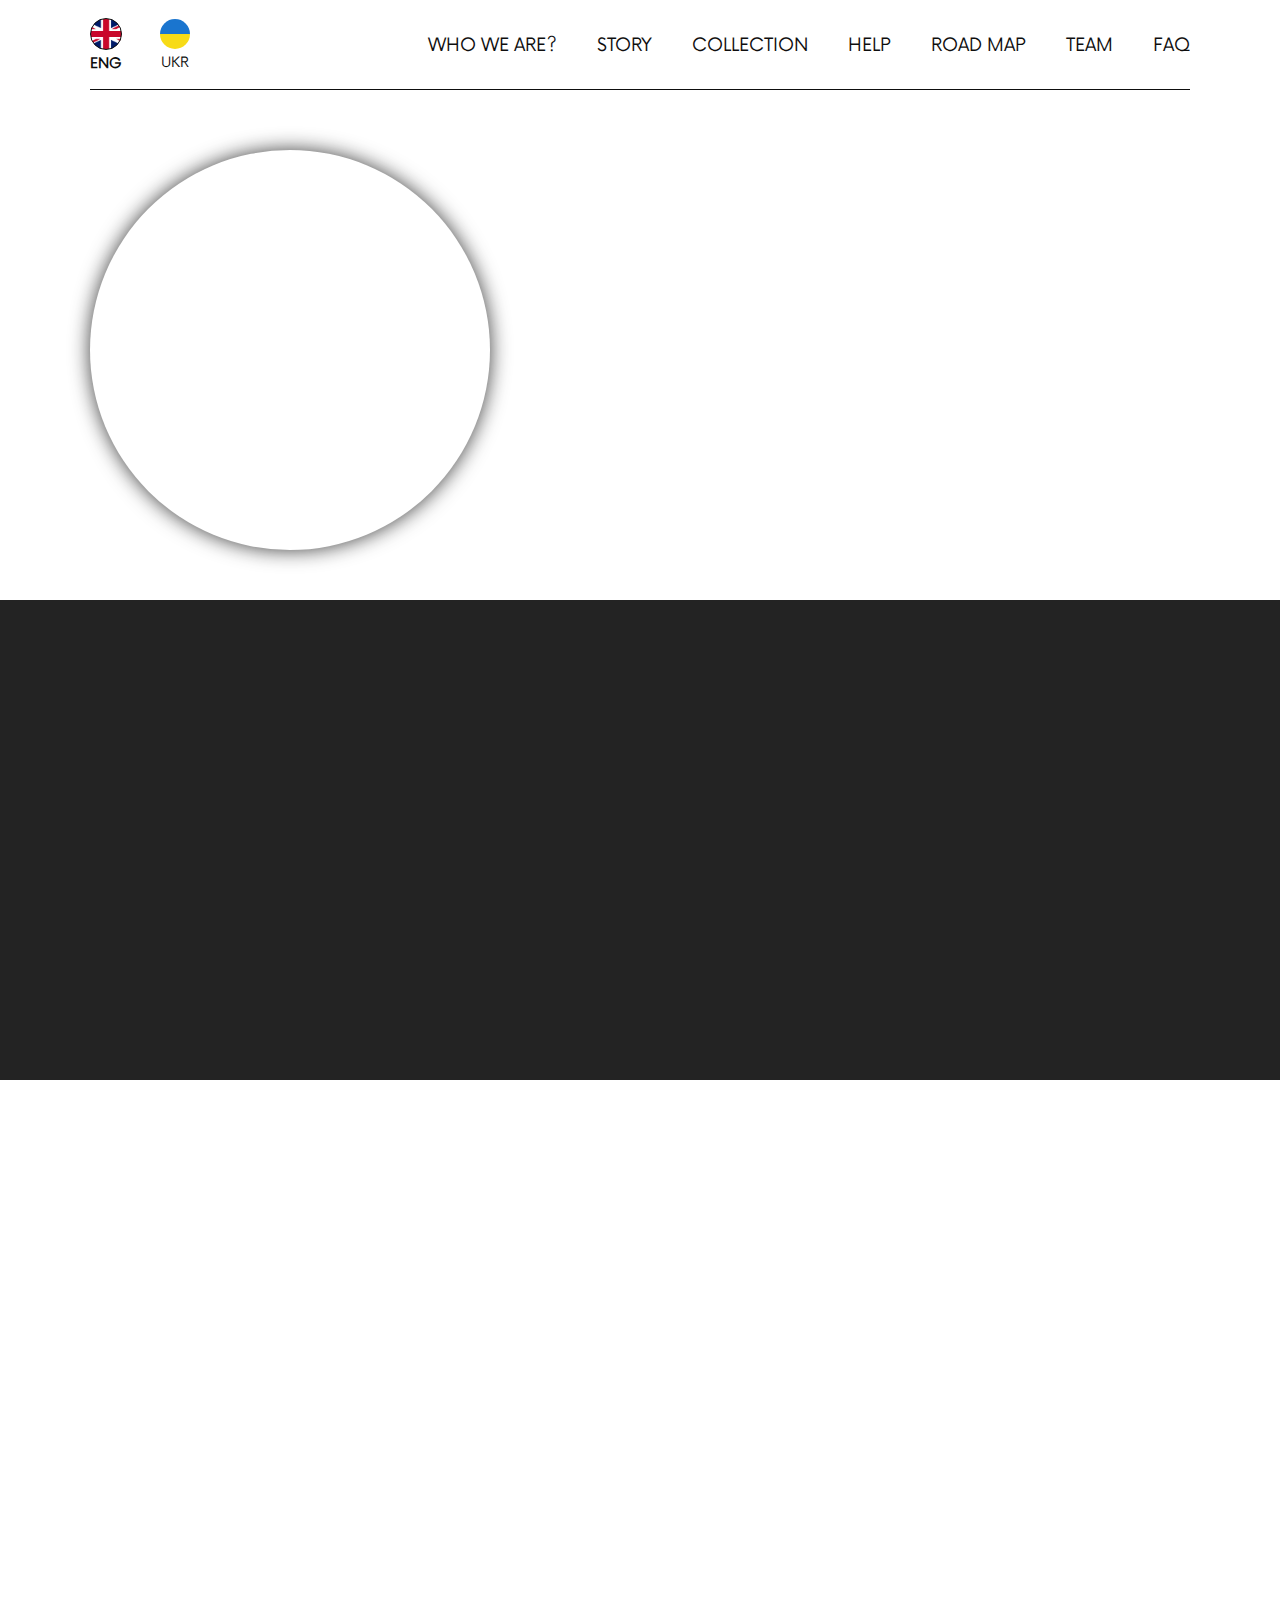
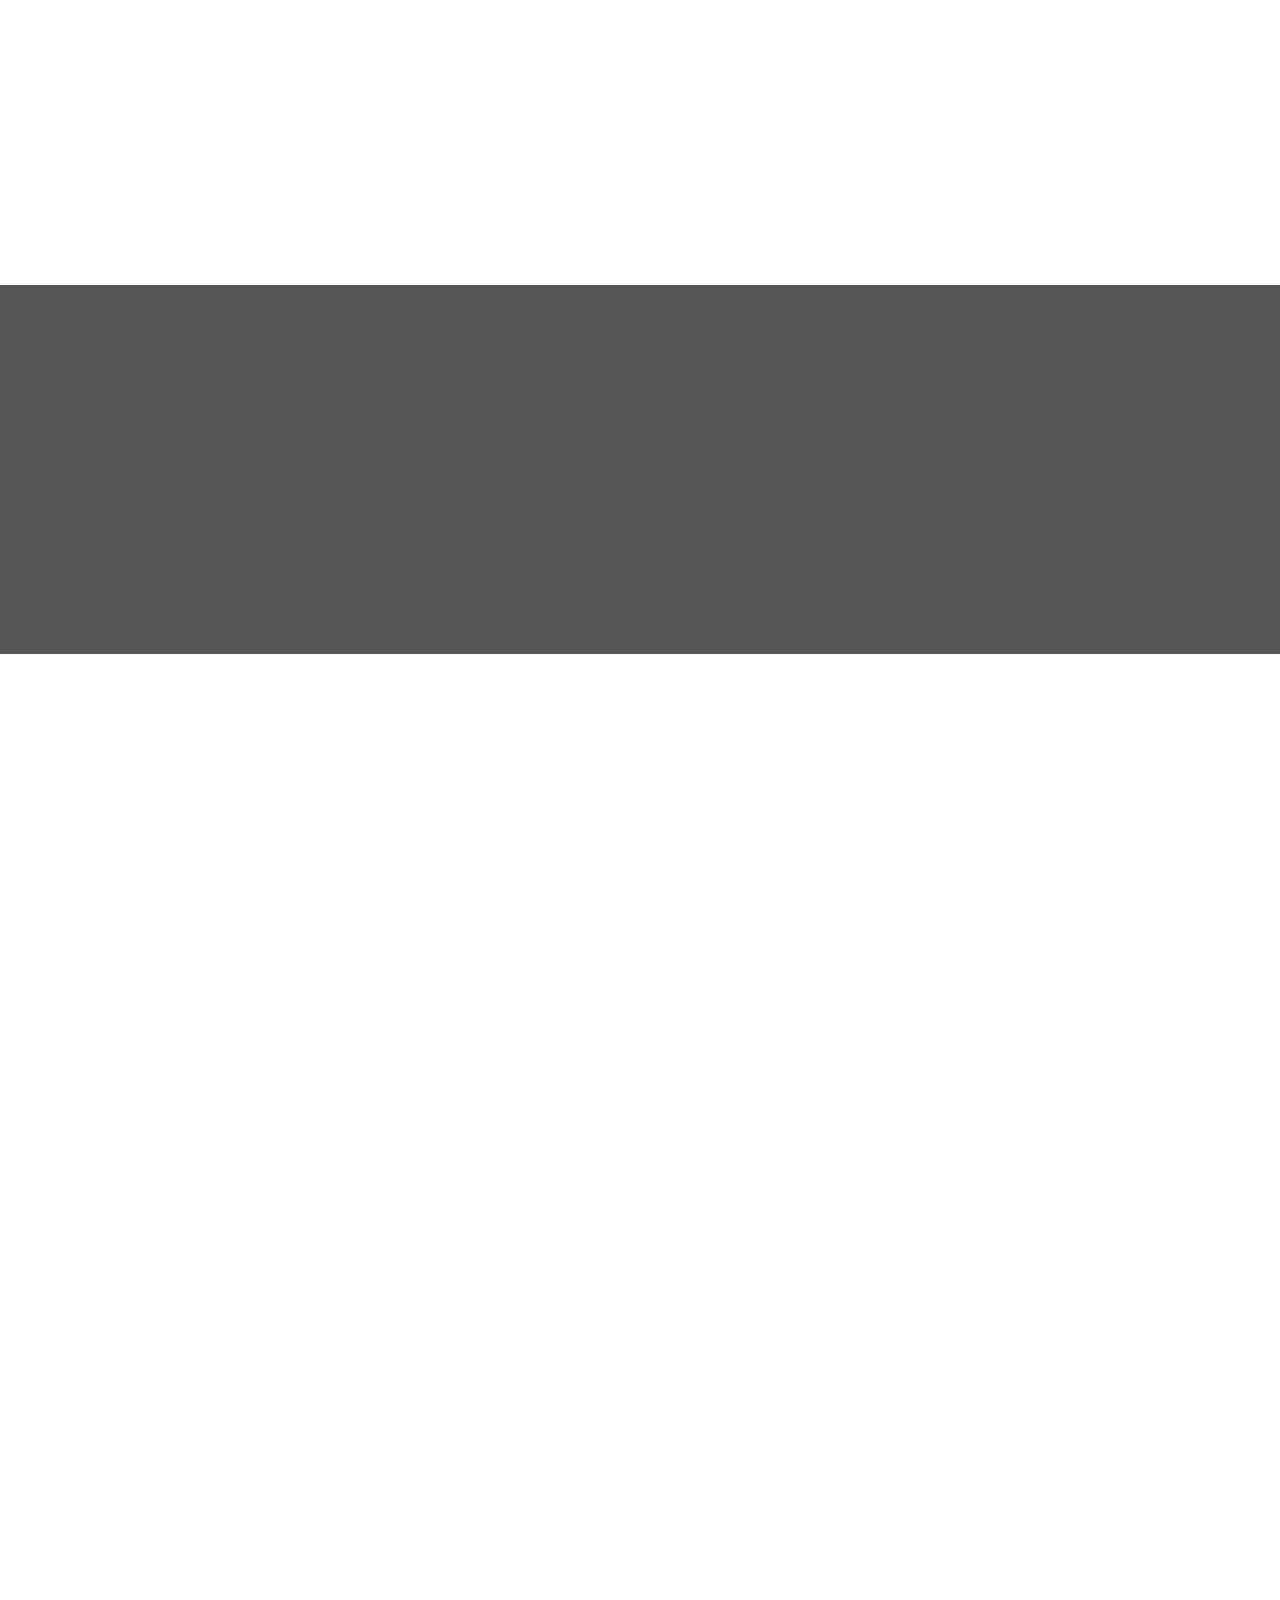
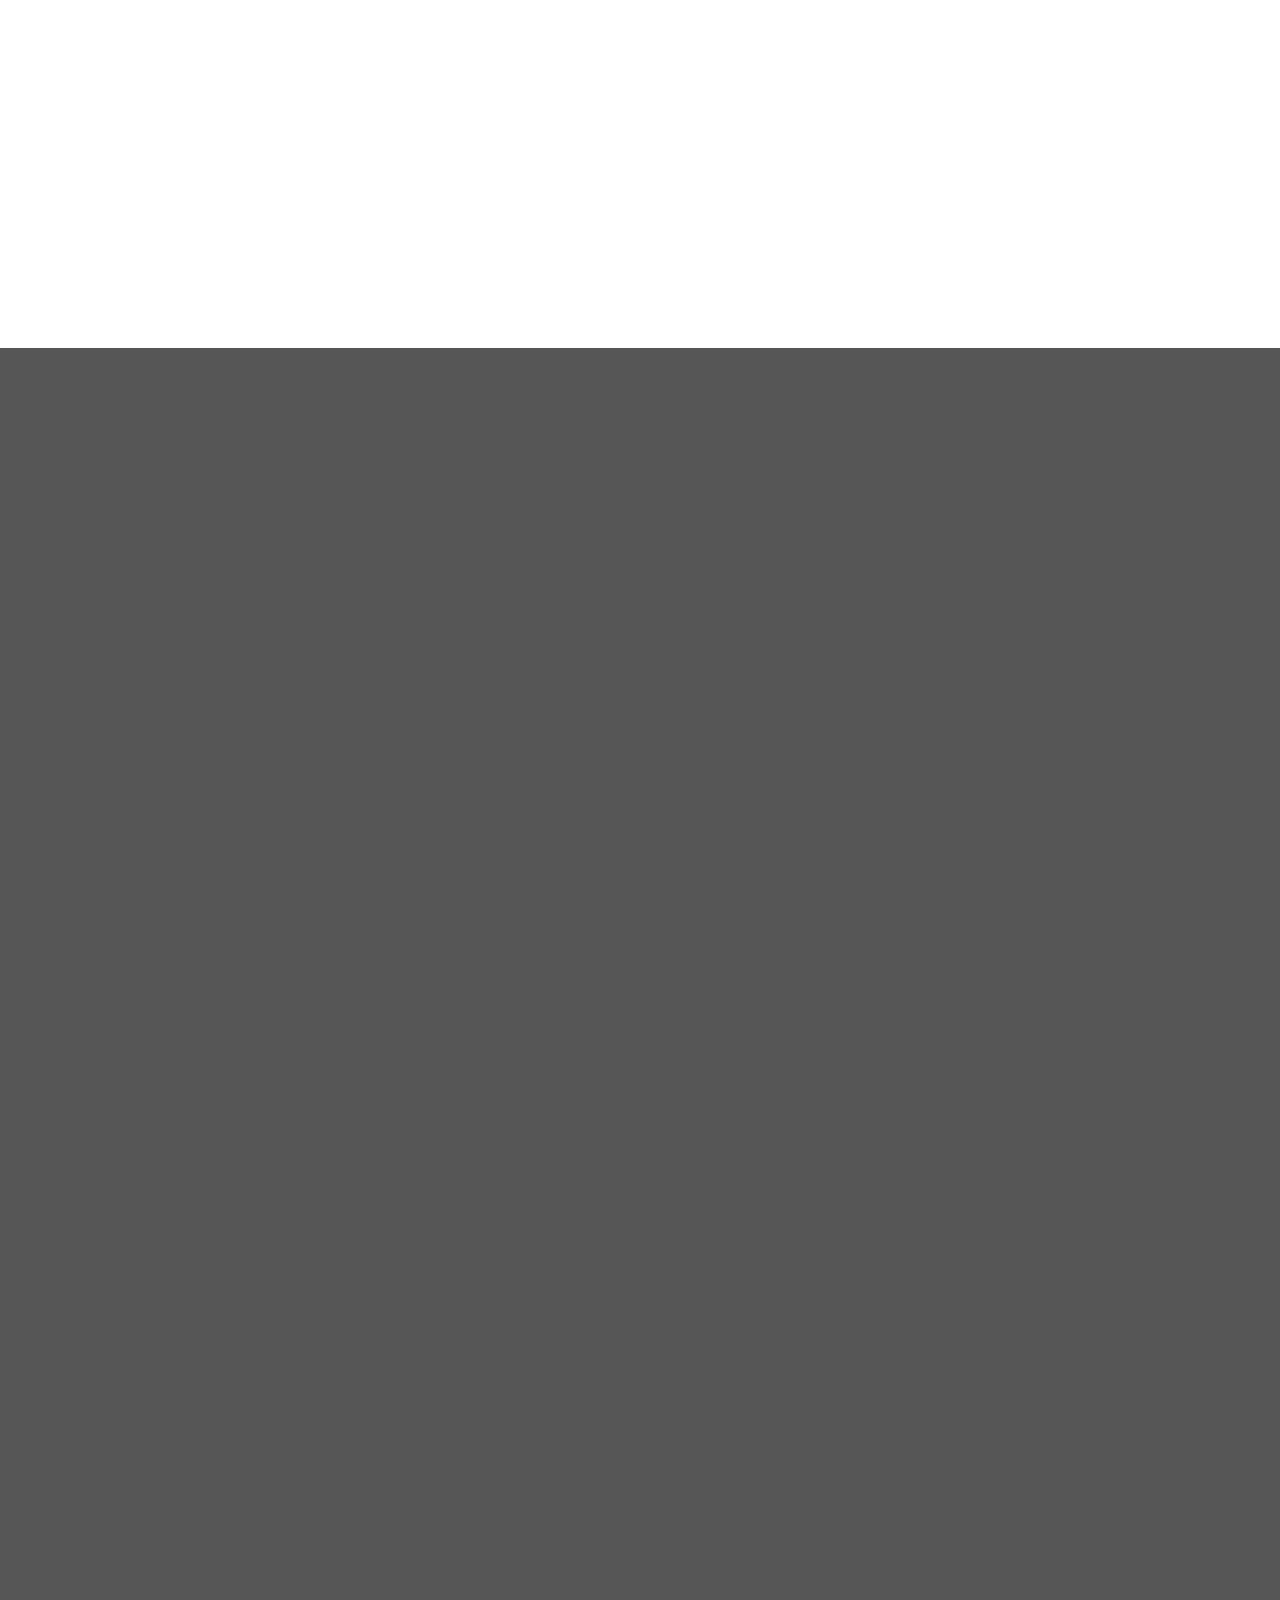
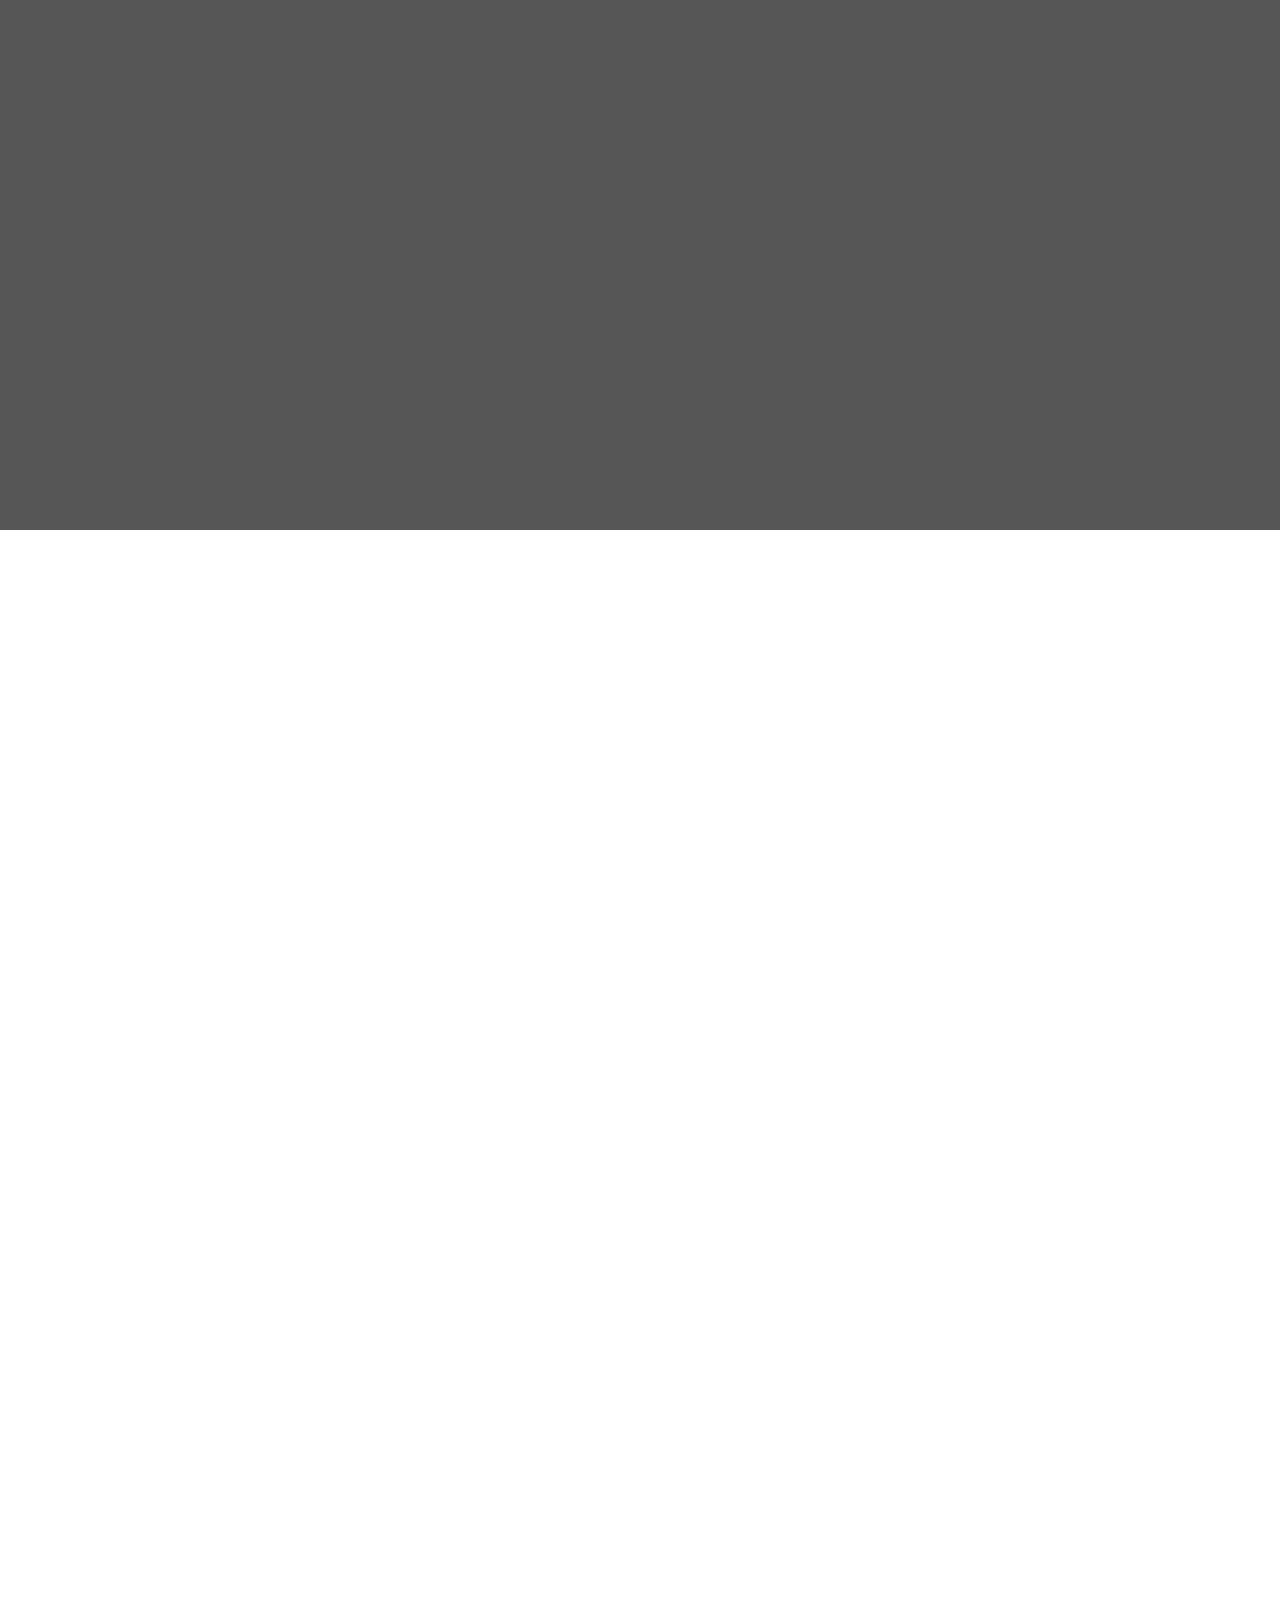
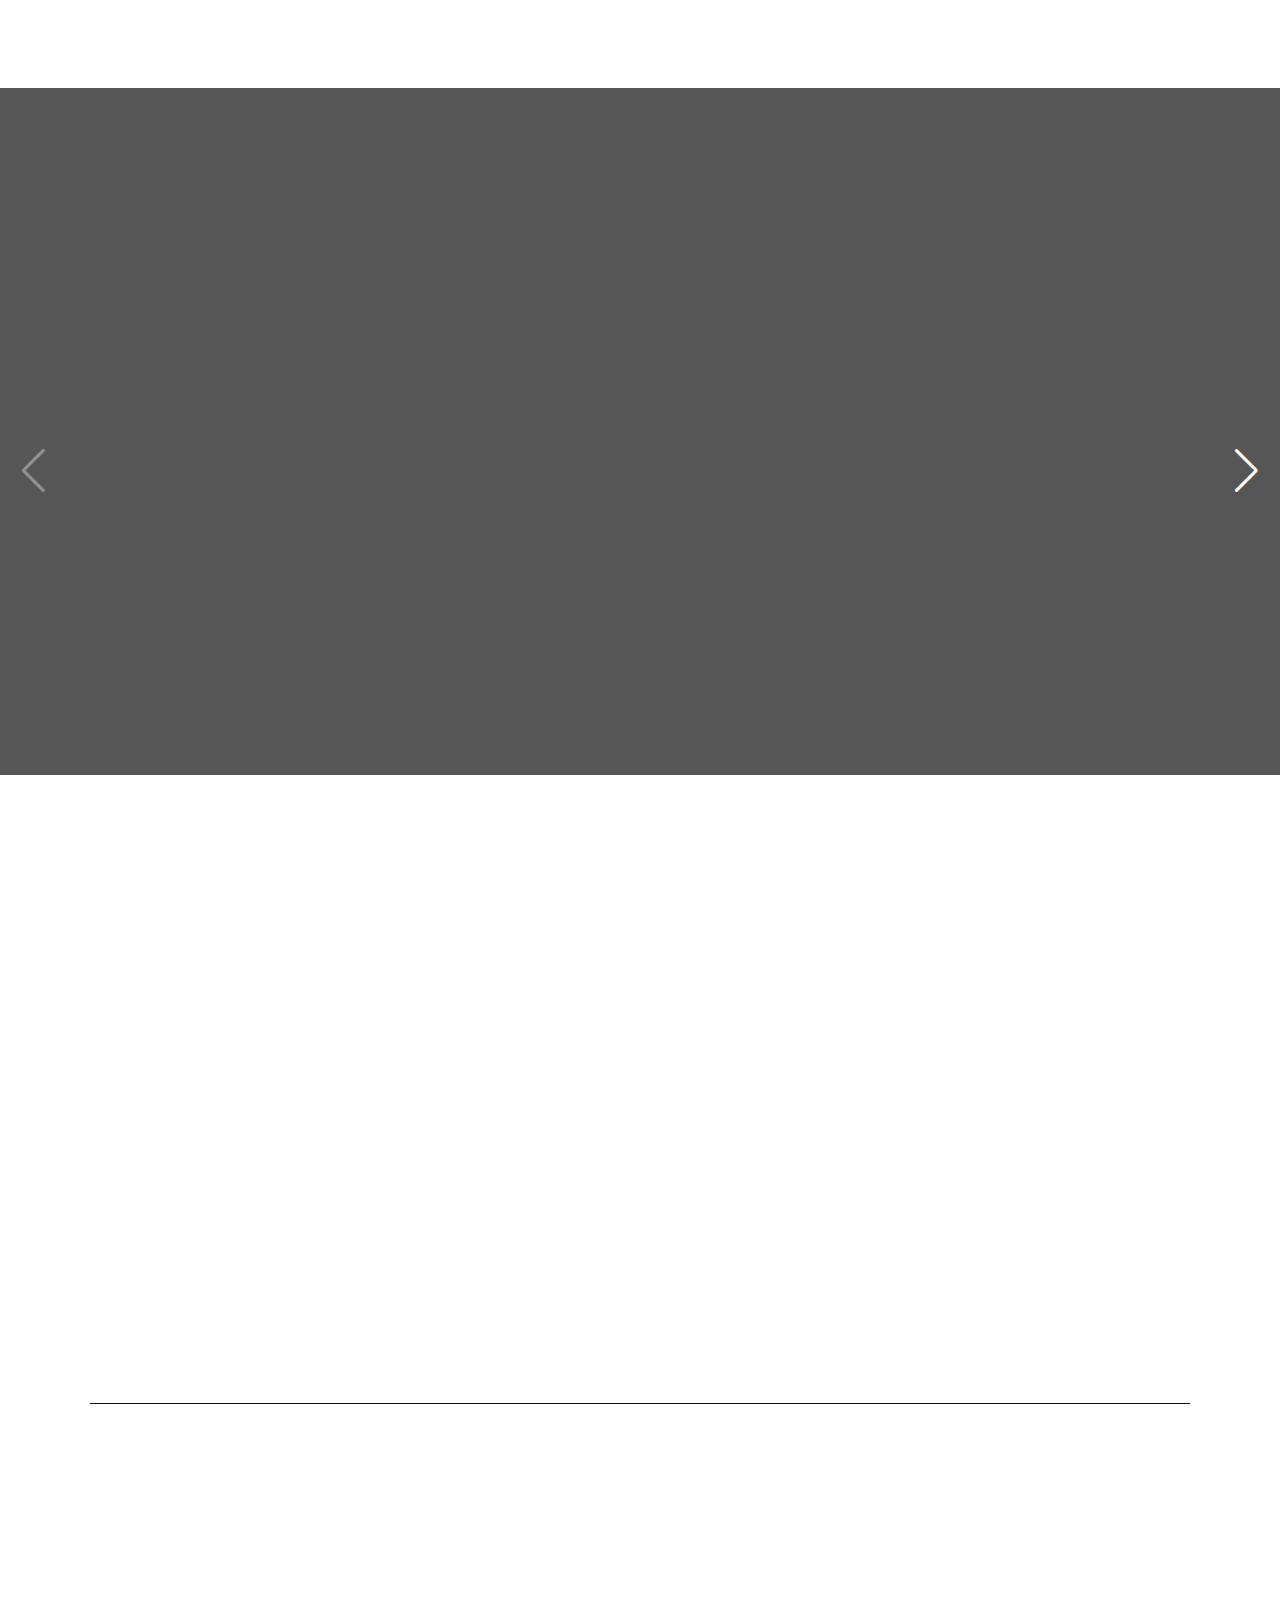
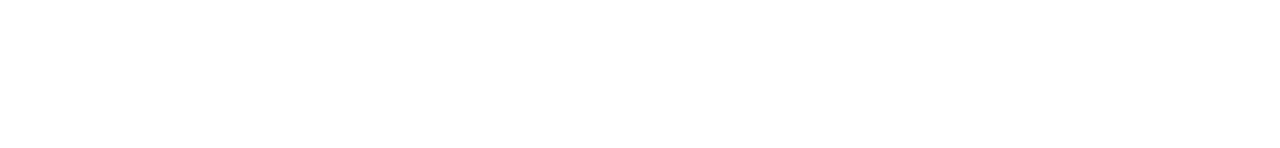
==== index.html @ 2a3aec5d "add" ====
<!DOCTYPE html>
<html lang="en">
<head>
    <meta charset="UTF-8">
    <meta http-equiv="X-UA-Compatible" content="IE=edge">
    <meta name="viewport" content="width=device-width, initial-scale=1.0">
    <title>OrigiArts</title>
    <link href="css/fonts.css" rel="stylesheet">
    <link href="css/style.css" rel="stylesheet">
    <link href="css/adapt.css" rel="stylesheet">
    <link
      rel="stylesheet"
      href="https://unpkg.com/swiper/swiper-bundle.min.css"
    />

    <!--FAVICON-->

    <!-- <link rel="apple-touch-icon" sizes="57x57" href="img/favicon/apple-icon-57x57.png">
    <link rel="apple-touch-icon" sizes="60x60" href="img/favicon/apple-icon-60x60.png">
    <link rel="apple-touch-icon" sizes="72x72" href="img/favicon/apple-icon-72x72.png">
    <link rel="apple-touch-icon" sizes="76x76" href="img/favicon/apple-icon-76x76.png">
    <link rel="apple-touch-icon" sizes="114x114" href="img/favicon/apple-icon-114x114.png">
    <link rel="apple-touch-icon" sizes="120x120" href="img/favicon/apple-icon-120x120.png">
    <link rel="apple-touch-icon" sizes="144x144" href="img/favicon/apple-icon-144x144.png">
    <link rel="apple-touch-icon" sizes="152x152" href="img/favicon/apple-icon-152x152.png">
    <link rel="apple-touch-icon" sizes="180x180" href="img/favicon/apple-icon-180x180.png">
    <link rel="icon" type="image/png" sizes="192x192"  href="img/favicon/android-icon-192x192.png">
    <link rel="icon" type="image/png" sizes="32x32" href="img/favicon/favicon-32x32.png">
    <link rel="icon" type="image/png" sizes="96x96" href="img/favicon/favicon-96x96.png">
    <link rel="icon" type="image/png" sizes="16x16" href="img/favicon/favicon-16x16.png">
    <link rel="manifest" href="img/favicon/manifest.json">
    <meta name="msapplication-TileColor" content="#ffffff">
    <meta name="msapplication-TileImage" content="img/favicon/ms-icon-144x144.png">
    <meta name="theme-color" content="#ffffff"> -->


</head>
<body>
    <header class="header" id="header">
        <nav class="navbar-section" id="navbar">
            <div class="main-container navbar-container">
                <div class="language-bar">
                    <a href="#" class="language active-language">
                        <div class="language-flag uk-flag"></div>
                        <p class="language-type">ENG</p>
                    </a>
                    <a href="#" class="language">
                        <div class="language-flag ua-flag"></div>
                        <p class="language-type">UKR</p>
                    </a>
                </div>
                <div class="menu-bar">
                    <a href="#who-we-are" class="menu-item">WHO WE ARE?</a>
                    <a href="#stories" class="menu-item">STORY</a>
                    <a href="#collection" class="menu-item">COLLECTION</a>
                    <a href="#help" class="menu-item">HELP</a>
                    <a href="#road-map" class="menu-item">ROAD MAP</a>
                    <a href="#team" class="menu-item">TEAM</a>
                    <a href="#faq" class="menu-item">FAQ</a>
                </div>
                <div class="burger">
                    <span></span>
                    <span></span>
                    <span></span>
                </div>
                <div class="burger-menu">
                    <a href="#who-we-are" class="burger-menu-item">WHO WE ARE?</a>
                    <a href="#stories" class="burger-menu-item">STORY</a>
                    <a href="#collection" class="burger-menu-item">COLLECTION</a>
                    <a href="#help" class="burger-menu-item">HELP</a>
                    <a href="#road-map" class="burger-menu-item">ROAD MAP</a>
                    <a href="#team" class="burger-menu-item">TEAM</a>
                    <a href="#faq" class="burger-menu-item">FAQ</a>
                </div>
            </div>
        </nav>
        <div class="header-section">
            <div class="main-container header-container">
                <div class="photo-section"></div>
                <div class="main-text-section">
                    <h1 class="main-text-title scroll-animate">
                        Ukraine is dying, but you can save it.
                    </h1>
                    <p class="main-text scroll-animate">
                        We unite artists and painters all over the world. All the artwork collected will be converted into NFT to sell for charity.
                    </p>
                </div>
            </div>
        </div>
    </header>
    <main class="main" id="main">
        <section class="release" id="release">
            <div class="main-container release-container">
                <p id="day"></p>
                <p id="hour"></p>
                <p id="min"></p>
                <p id="sec"></p>
                <div class="hidden-block">
                    <a href="https://opensea.io/OrigiArts" class="help-button"><p>HELP UKRAINIANS</p></a>
                </div>
            </div>
        </section>
        <section class="who-we-are" id="who-we-are">
            <div class="main-container who-we-are-container">
                <div class="section-title scroll-animate">
                    <h2>Who we are?</h2>
                </div>
                <div class="section-text scroll-animate">
                    <p>We are Ukrainians who have launched a charity NFT-project. Income from the selling will go directly to rebuilding houses in areas affected by the war. Our friends, friends of friends, colleagues, relatives, and close acquaintances are people whose homes were destroyed by missiles. </p>
                    <p>War is a battlefield in which all professions are applicable, so someone picks up a machine gun, and someone picks up brushes, paints, and creates art for the benefit of people. NFT for us, is an opportunity for artists to express themselves and help people find the meaning of life again. </p>
                    <a href="https://opensea.io/OrigiArts" class="opensea-button">BUY OUR NFTs</a>
                </div>
            </div>
            <div class="main-container">
                <a href="https://opensea.io/OrigiArts" class="opensea-button opensea-button-hidden">BUY OUR NFTs</a>
            </div>
        </section>
        <section class="stories" id="stories">
            <div class="main-container stories-container">
                <h2 class="scroll-animate">Story of Ukrainian unification:</h2>
                <div class="stories-blocks">
                    <div class="story-block">
                        <p>
                            For 31 years, Ukraine has been celebrating Independence Day. On February 24, 2022, things have changed. Villages, settlements, cities teeming with life, residential buildings, theaters, administrations, towers, kindergartens and even maternity hospitals are being decimated. Bombs are going off. 
                        </p>
                    </div>
                    <div class="story-block scroll">
                        <p>
                            Ukrainians have bravely taken a stand to protect their homes, families, and country’s future. Soldiers, military, parents, grandparents, gypsies, remote workers, hackers, artists, volunteers, charity organizations. The entire world fights and prays for Ukraine.We have lost our sense of normalcy. Innocent people are hiding in basements. Children are dying. And all of these have happened in one fucking moment with us. No time to predict. No time to be protected. 
                        </p>
                    </div>
                    <div class="story-block scroll">
                        <p>
                            But there's no turning back now. We must keep moving. We may not be able to stop the bombs from falling on our entire culture, but at least we'll try to restore it.However, this story isn’t just about death and destruction though. It's also about unity. 
                        </p>
                    </div>
                </div>
                <h3>Together, we can make a difference <span class="yellow-text"><br> for a brighter future and a united nation</span></h3>
                <div class="read-more-stories-button scroll-animate">
                    <p>YOU SHOULD KNOW ABOUT IT</p>
                </div>
            </div>
        </section>
        <section class="collection" id="collection">
            <div class="main-container collection-container">
                <h2 class="scroll-animate">Collection</h2>
                <p class="collection-text scroll-animate">Artists from all over the world share their works for our project. Paintings, photos and video performances of this collection are</p>
                <h3 class="scroll-animate">The collection consists of three types of works:</h3>
                <div class="collection-items">
                    <div class="collection-item">
                        <a href="#" class="collection-link scroll-animate" id="link1">
                            <img src="img/collection/first-collection.jpeg" class="collection-photo">
                            <p id="day-1"></p>
                            <p id="hour-1"></p>
                            <p id="min-1"></p>
                            <p id="sec-1"></p>
                        </a>
                        <p class="collection-item-text scroll-animate">Video explaining the photo, with its storyline and meaning. </p>
                    </div>
                    <div class="collection-item">
                        <a href="#" class="collection-link scroll-animate" id="link2">
                            <img src="img/collection/second-collection.gif" class="collection-photo">
                            <p id="day-2"></p>
                            <p id="hour-2"></p>
                            <p id="min-2"></p>
                            <p id="sec-2"></p>
                        </a>
                        <p class="collection-item-text scroll-animate">Paintings, canvases, and bodies.</p>
                    </div>
                    <div class="collection-item">
                        <a href="#" class="collection-link scroll-animate" id="link3">
                            <img src="img/collection/third-collection.jpeg" class="collection-photo">
                            <p id="day-3"></p>
                            <p id="hour-3"></p>
                            <p id="min-3"></p>
                            <p id="sec-3"></p>
                        </a>
                        <p class="collection-item-text scroll-animate">Artists, each in their own style, express emotions about the situation in Ukraine, on canvas</p>
                    </div>
                </div>
            </div>
        </section>
        <section class="help" id="help">
            <div class="main-container help-container">
                <h2 class="scroll-animate">Help</h2>
                <h4 class="scroll-animate">Each published work is in charge <span class="yellow-text"><br> of a particular family or facility. </span></h4>
                <p class="help-main-text scroll-animate">Those who are waiting for our support:</p>
                <div class="sufered">
                    <div class="sufered-container scroll-animate">
                        <a target="_blank" href="https://opensea.io/OrigiArts" class="sufered-photo">
                            <img class="sufered-photo-second" src="img/help/photo-help-2.jpg" alt="sufered-photo">
                        </a>
                        <h5>Multi-children family</h5>
                        <p class="text2">I live with my family in Bila Tserkva, Kyiv region. Since the war started, all family members except me have lost their jobs. Fortunately, there are no active combat operations in the city, but we hear sirens and explosions daily. As my family is workless, we have no financial security. Funds are needed for living expenses and basic necessities. We would appreciate any help!</p>
                        <a class="more-button2">
                            <p class="toggle2">Read More</p>
                        </a>
                    </div>
                    <div class="sufered-container scroll-animate">
                        <a target="_blank" href="https://opensea.io/OrigiArts" class="sufered-photo">
                            <img class="sufered-photo-second" src="img/help/photo-help-1.jpg" alt="sufered-photo">
                        </a>
                        <h5>Long way to have safe place</h5>
                        <p class="text">On 24.02.2022, we left Sofievskaya Borschagivka village for Vyshgorod to visit my wife's parents. But when the shelling began, we started running to our acquaintances' dacha in the village of Pylyava, Vyshgodsky district, and the next day we found ourselves on Russian-controlled territory. We had food for a few days and lost communication and electricity; we tried to get in touch by climbing an electric tower to call someone. For 2 weeks, we asked for help to get out and contacted the Territorial Defense and Armed Forces of Ukraine through our acquaintances. And 8.03.2022, we were swimming 35-40 km on the river with a small child (1.5 years) to the territory of Ukraine, holding a white flag. Then we were met by AFU and handed over to volunteers who drove us to Tarascha town to a relative of a pensioner. This is how we lost everything. As it became known a little later, our houses in the village of Sofievskaya Borschagivka had been shelled. At this point, we are homeless, jobless, and moneyless. Funds are needed for living (food, diapers, utilities, etc.). Thank you in advance!</p>
                        <a class="more-button">
                            <p class="toggle">Read More</p>
                        </a>
                    </div>
                    <div class="sufered-container scroll-animate">
                        <a target="_blank" href="https://opensea.io/OrigiArts" class="sufered-photo">
                            <img class="sufered-photo-second" src="img/help/photo-help-3.jpg" alt="sufered-photo">
                        </a>
                        <h5>The largest animal shelter in Ukraine</h5>
                        <p class="text1">Sirius. Fedorovka village, Vyshgorod district of Kyiv region. Our beloved shelter was under Russian occupation for 35 days. There wasn't even a possibility to deliver food and medicine to the animals. We remained with no light, water, internet, or communication in Dymerskaya United Territorial Community, where the shelter is located. As a result, not guilty animals became prisoners of war. Also, there were 20 employees and the shelter keeper - Alexandra Mezinova. Despite shelling during 35 days of the occupation, the heroes of Sirius went to the nearest villages to buy some food. The animals ate cereals, potatoes, and subproducts. They lost weight but stayed alive, each of 3165 dogs and 218 cats. Now we still need money to buy food and medicine for them.</p>
                        <a class="more-button1">
                            <p class="toggle1">Read More</p>
                        </a>
                    </div>
                </div>
                <p class="final-help-text scroll-animate">Collectors who buy these NFTs, sow the seed of hope to other people, people who found themselves in the epicenter of the events of February 24, to find a new home and a new life. A purchased painting in just a week can be the foundation of a new home, a ticket to another country, or food for subsistence in Ukraine for someone else. </p>
            </div>
        </section>
        <section class="road-map" id="road-map">
            <div class="main-container road-map-section">
                <h2 class="scroll-animate">Road map</h2>
                <h3 class="scroll-animate">Future</h3>
                <p class="scroll-animate">We aim to become a platform for artists from all over the world to show their talents. Part of the funds will always go to charity because rebuilding the infrastructure of Ukraine is not a matter of one year. </p>
                <div class="phases-container">
                    <div class="first-phase scroll-animate">
                        <h4>1st Phase. Plans:</h4>
                        <ul>
                            <li>discord and Twitter development;</li>
                            <li>assistance to 20 facilities/families;</li>
                            <li>exhibition at NFT conferences;</li>
                            <li>involving 100 artists from all over the world.</li>
                        </ul>
                    </div>
                    <div class="second-phase scroll-animate">
                        <h4>2nd Phase. Benefits:</h4>
                        <ul>
                            <li>a collector has the opportunity to receive physical versions of redeemed works;</li>
                            <li>by purchasing one of the art performances, a collector acquires the opportunity to request one painting from an artist they like, absolutely free of charge (limited to 100x100 canvas size);</li>
                            <li>if a collector buys a unique work (art performance), they get one painting from an unpublished collection;</li>
                            <li>a collector has the opportunity to be in direct contact with the affected family and be considered its philanthropist.</li>
                        </ul>
                    </div>
                </div>
            </div>
        </section>
        <section class="team" id="team">
            <div class="main-container team-container">
                <h2 class="scroll-animate">Team</h2>
                <div class="team-modals">
                    <div class="team-modal-first" id="team-modal-first">
                        <div class="overflow"></div>
                        <div class="team-modal">
                            <svg xmlns="http://www.w3.org/2000/svg" width="24" height="24" viewBox="0 0 24 24" fill="none" stroke="currentColor" stroke-width="2" stroke-linecap="round" stroke-linejoin="round" class="feather feather-x-circle table-cancel"><circle cx="12" cy="12" r="10"></circle><line x1="15" y1="9" x2="9" y2="15"></line><line x1="9" y1="9" x2="15" y2="15"></line></svg>
                            <h5>Kate. Copywriter</h5>
                            <p>Since I cannot pick up a machine gun and rush into battle (as much as I would like to), I have to help my country in any way I can. Some volunteer, some hack into Russian government websites, some host refugees in their homes. I am a refugee as well, and when I left home, I took the most important things — my professional skills (copywriting), desire to be valid, and faith in a speedy victory. And this is all you need to participate in such a beautiful project. Glory to Ukraine 💙💛</p>
                        </div>
                    </div>
                    <div class="team-modal-second" id="team-modal-second">
                        <div class="overflow"></div>
                        <div class="team-modal">
                            <svg xmlns="http://www.w3.org/2000/svg" width="24" height="24" viewBox="0 0 24 24" fill="none" stroke="currentColor" stroke-width="2" stroke-linecap="round" stroke-linejoin="round" class="feather feather-x-circle table-cancel"><circle cx="12" cy="12" r="10"></circle><line x1="15" y1="9" x2="9" y2="15"></line><line x1="9" y1="9" x2="15" y2="15"></line></svg>
                            <h5>Sam. Operator</h5>
                            <p>I love to shoot and want to help. That's my story)</p>
                        </div>
                    </div>
                    <div class="team-modal-third" id="team-modal-third">
                        <div class="overflow"></div>
                        <div class="team-modal">
                            <svg xmlns="http://www.w3.org/2000/svg" width="24" height="24" viewBox="0 0 24 24" fill="none" stroke="currentColor" stroke-width="2" stroke-linecap="round" stroke-linejoin="round" class="feather feather-x-circle table-cancel"><circle cx="12" cy="12" r="10"></circle><line x1="15" y1="9" x2="9" y2="15"></line><line x1="9" y1="9" x2="15" y2="15"></line></svg>
                            <h5>Oriiana. CEO, Creative director</h5>
                            <p>My name is Oriana. This name means the first name of ancient Ukraine in the 5th millennium B.C. II can't stay away from this project. I realize my true self, my essence. After seeing my brothers and sisters, my country, my land perish, the first art performance was born in me, and then the whole team, as if God gave. I don't believe in coincidences. It's as if everything's meant to be, and we show the talents of other artists in the NFT. After all, today, we live in a crypto universe by its rules. And this is an opportunity to help people, thanks to the two different beautiful arts, the digital and the real.</p>
                        </div>
                    </div>
                    <div class="team-modal-fourth" id="team-modal-fourth">
                        <div class="overflow"></div>
                        <div class="team-modal">
                            <svg xmlns="http://www.w3.org/2000/svg" width="24" height="24" viewBox="0 0 24 24" fill="none" stroke="currentColor" stroke-width="2" stroke-linecap="round" stroke-linejoin="round" class="feather feather-x-circle table-cancel"><circle cx="12" cy="12" r="10"></circle><line x1="15" y1="9" x2="9" y2="15"></line><line x1="9" y1="9" x2="15" y2="15"></line></svg>
                            <h5>Yuliya Strilets. COO, Performance artist</h5>
                            <p>I started to work on the project as a performance artist. I had a lot of pain and hope inside, but I found a way how I could let all these feelings go. So I started with this point, and now I can’t leave the project until I raise it. Something inside told me that it’s the best way I can help my country now. So I continue to do what I need and deserve.</p>
                        </div>
                    </div>
                    <div class="team-modal-fifth" id="team-modal-fifth">
                        <div class="overflow"></div>
                        <div class="team-modal">
                            <svg xmlns="http://www.w3.org/2000/svg" width="24" height="24" viewBox="0 0 24 24" fill="none" stroke="currentColor" stroke-width="2" stroke-linecap="round" stroke-linejoin="round" class="feather feather-x-circle table-cancel"><circle cx="12" cy="12" r="10"></circle><line x1="15" y1="9" x2="9" y2="15"></line><line x1="9" y1="9" x2="15" y2="15"></line></svg>
                            <h5>Kristina. Web-developer</h5>
                            <p>I participate in the project because I want to be helpful in these difficult times for our country and our people. At the moment, I don't have a large fortune to give money to our army and people who suffered from war. So I help with what I know how to do.</p>
                        </div>
                    </div>
                    <div class="team-modal-sixth" id="team-modal-sixth">
                        <div class="overflow"></div>
                        <div class="team-modal">
                            <svg xmlns="http://www.w3.org/2000/svg" width="24" height="24" viewBox="0 0 24 24" fill="none" stroke="currentColor" stroke-width="2" stroke-linecap="round" stroke-linejoin="round" class="feather feather-x-circle table-cancel"><circle cx="12" cy="12" r="10"></circle><line x1="15" y1="9" x2="9" y2="15"></line><line x1="9" y1="9" x2="15" y2="15"></line></svg>
                            <h5>Daniel Cherman. Blockchain</h5>
                            <p>My name is Daniel.  In this tough time, everyone helps in any way they can.  Unfortunately, I live far from Ukraine.  But as a citizen of this country, I consider it my duty to help in any way possible.</p>
                        </div>
                    </div>
                    <div class="team-modal-seventh" id="team-modal-seventh">
                        <div class="overflow"></div>
                        <div class="team-modal">
                            <svg xmlns="http://www.w3.org/2000/svg" width="24" height="24" viewBox="0 0 24 24" fill="none" stroke="currentColor" stroke-width="2" stroke-linecap="round" stroke-linejoin="round" class="feather feather-x-circle table-cancel"><circle cx="12" cy="12" r="10"></circle><line x1="15" y1="9" x2="9" y2="15"></line><line x1="9" y1="9" x2="15" y2="15"></line></svg>
                            <h5>Andrew. Motion-designer</h5>
                            <p>I am a motion designer from Kyiv, Ukraine. On the morning of the 24th of February, I lost my usual comfortable world, like many Ukrainians. We had been building it step by step for a long time. We, as creators, weaved this whole fabric, creating our own unique young country, but with a deep and distant history. But now, one old maniac hiding in a bunker decided to destroy it with millions of fates. So I feel a duty to use my talent and skills to make the light of freedom of our Ukrainian flag live in the works of art. Also, I want to inspire, support, and neutralize the evil that has no brakes now.</p>
                        </div>
                    </div>
                </div>
                
                <div class="swiper mySwiper scroll-animate">
                    <div class="swiper-wrapper">
                        <div class="swiper-slide member-card member-card-4" id="4">
                            <div class="front">
                                <img src="img/members/member-4.JPG" alt="member">
                                <img src="img/members/play.svg" alt="play-icon" class="play-icon">
                            </div>
                            <div class="back">
                                <h5>Sam. Operator</h5>
                                <a class="opensea-button team-read-more" id="show-modal-second"><p>read more</p></a>
                            </div>
                        </div>
                        <div class="swiper-slide member-card member-card-5" id="5">
                            <div class="front">
                                <img src="img/members/member-5.JPG" alt="member">
                                <img src="img/members/play.svg" alt="play-icon" class="play-icon">
                            </div>
                            <div class="back">
                                <h5>Oriiana. CEO, Creative director</h5>
                                <a class="opensea-button team-read-more" id="show-modal-third"><p>read more</p></a>
                            </div>
                        </div>
                        <div class="swiper-slide member-card member-card-6" id="6">
                            <div class="front">
                                <img src="img/members/member-6.JPG" alt="member">
                                <img src="img/members/play.svg" alt="play-icon" class="play-icon">
                            </div>
                            <div class="back">
                                <h5>Yuliya Strilets. COO, Performance artist</h5>
                                <a class="opensea-button team-read-more" id="show-modal-fourth"><p>read more</p></a>
                            </div>
                        </div>
                        <div class="swiper-slide member-card member-card-3" id="3">
                            <div class="front front-height">
                                <img src="img/members/member-3.JPG" alt="member">
                                <img src="img/members/play.svg" alt="play-icon" class="play-icon">
                            </div>
                            <div class="back">
                                <h5>Kate. Copywriter</h5>
                                <a class="opensea-button team-read-more" id="show-modal-first"><p>read more</p></a>
                            </div>
                        </div>
                        <div class="swiper-slide member-card member-card-7" id="7">
                            <div class="front">
                                <img src="img/members/member-7.jpg" alt="member">
                                <img src="img/members/play.svg" alt="play-icon" class="play-icon">
                            </div>
                            <div class="back">
                                <h5>Kristina. Web-developer</h5>
                                <a class="opensea-button team-read-more" id="show-modal-fifth"><p>read more</p></a>
                            </div>
                        </div>
                        <div class="swiper-slide member-card member-card-8" id="8">
                            <div class="front">
                                <img src="img/members/member-8.JPEG" alt="member">
                                <img src="img/members/play.svg" alt="play-icon" class="play-icon">
                            </div>
                            <div class="back">
                                <h5>Daniel Cherman. Blockchain</h5>
                                <a class="opensea-button team-read-more" id="show-modal-sixth"><p>read more</p></a>
                            </div>
                        </div>
                        <div class="swiper-slide member-card member-card-9" id="9">
                            <div class="front">
                                <img src="img/members/member-9.JPG" alt="member">
                                <img src="img/members/play.svg" alt="play-icon" class="play-icon">
                            </div>
                            <div class="back">
                                <h5>Andrew. Motion-designer</h5>
                                <a class="opensea-button team-read-more" id="show-modal-seventh"><p>read more</p></a>
                            </div>
                        </div>
                    </div>
                    <div class="swiper-pagination"></div>
                </div>
                <div class="no-swiper">
                    <div class="swiper-slide member-card member-card-4 scroll-animate" id="4">
                        <div class="front">
                            <img src="img/members/member-4.JPG" alt="member">
                            <img src="img/members/play.svg" alt="play-icon" class="play-icon">
                        </div>
                        <div class="back">
                            <h5>Sam. Operator</h5>
                            <a class="opensea-button team-read-more" id="mobile-show-modal-second"><p>read more</p></a>
                        </div>
                    </div>
                    <div class="swiper-slide member-card member-card-5 scroll-animate" id="5">
                        <div class="front">
                            <img src="img/members/member-5.JPG" alt="member">
                            <img src="img/members/play.svg" alt="play-icon" class="play-icon">
                        </div>
                        <div class="back">
                            <h5>Oriiana. CEO, Creative director</h5>
                            <a class="opensea-button team-read-more" id="mobile-show-modal-third"><p>read more</p></a>
                        </div>
                    </div>
                    <div class="swiper-slide member-card member-card-6 scroll-animate" id="6">
                        <div class="front">
                            <img src="img/members/member-6.JPG" alt="member">
                            <img src="img/members/play.svg" alt="play-icon" class="play-icon">
                        </div>
                        <div class="back">
                            <h5>Yuliya Strilets. COO, Performance artist</h5>
                            <a class="opensea-button team-read-more" id="mobile-show-modal-fourth"><p>read more</p></a>
                        </div>
                    </div>
                    <div class="swiper-slide member-card member-card-3 scroll-animate" id="3">
                        <div class="front front-height">
                            <img src="img/members/member-3.JPG" alt="member">
                            <img src="img/members/play.svg" alt="play-icon" class="play-icon">
                        </div>
                        <div class="back">
                            <h5>Kate. Copywriter</h5>
                            <a class="opensea-button team-read-more" id="mobile-show-modal-first"><p>read more</p></a>
                        </div>
                    </div>
                    <div class="swiper-slide member-card member-card-7 scroll-animate" id="7">
                        <div class="front">
                            <img src="img/members/member-7.jpg" alt="member">
                            <img src="img/members/play.svg" alt="play-icon" class="play-icon">
                        </div>
                        <div class="back">
                            <h5>Kristina. Web-developer</h5>
                            <a class="opensea-button team-read-more" id="mobile-show-modal-fifth"><p>read more</p></a>
                        </div>
                    </div>
                    <div class="swiper-slide member-card member-card-8 scroll-animate" id="8">
                        <div class="front">
                            <img src="img/members/member-8.JPEG" alt="member">
                            <img src="img/members/play.svg" alt="play-icon" class="play-icon">
                        </div>
                        <div class="back">
                            <h5>Daniel Cherman. Blockchain</h5>
                            <a class="opensea-button team-read-more" id="mobile-show-modal-sixth"><p>read more</p></a>
                        </div>
                    </div>
                    <div class="swiper-slide member-card member-card-9 scroll-animate" id="9">
                        <div class="front">
                            <img src="img/members/member-9.JPG" alt="member">
                            <img src="img/members/play.svg" alt="play-icon" class="play-icon">
                        </div>
                        <div class="back">
                            <h5>Andrew. Motion-designer</h5>
                            <a class="opensea-button team-read-more" id="mobile-show-modal-seventh"><p>read more</p></a>
                        </div>
                    </div>
                </div>
            </div>
            <div class="swiper-button-next"></div>
            <div class="swiper-button-prev"></div>
        </section>
        <section class="faq" id="faq">
            <div class="main-container faq-container">
                <h2 class="scroll-animate">FAQ</h2>
                <div class="wrapper">
                    <div class="container scroll-animate">
                      <div class="question">
                        How can I make sure that my money will go to the charity funds?
                      </div>
                      <div class="answercont">
                        <div class="answer">
                            We are not a foundation. We work directly with the party in need:
                            <ul>
                                <li>we have a database of families, shelters, and proof that these are the people who need our help;</li>
                                <li>we sign a contract with the receiving party;</li>
                                <li>the receiving party has to provide photos, videos, receipts, proof that it uses the funds as intended.</li>
                            </ul> 
                        </div>
                      </div>
                    </div>
                    <div class="container scroll-animate">
                        <div class="question">
                            Which percentage is sent to the charity?
                        </div>
                        <div class="answercont">
                          <div class="answer">
                            70% of the proceeds from the sale of paintings will be transferred to the victims of war in Ukraine. 30% of the proceeds will be used to pay for the team's work, cover the costs of moving the paintings to the NFT and the project's development, and fund performances.
                          </div>
                        </div>
                    </div>
                    <div class="container scroll-animate">
                        <div class="question">
                            When will the collection be released?
                        </div>
                        <div class="answercont">
                          <div class="answer">
                            The first paintings you can already see on the platform + link for open sea. New works will be uploaded when they are ready. Follow the news on our Twitter.
                          </div>
                        </div>
                    </div>
                    <div class="container scroll-animate">
                        <div class="question">
                            Where will the money go?
                        </div>
                        <div class="answercont">
                          <div class="answer">
                            The proceeds go to charity: families who have lost their homes, orphanages, children, and animal shelters. The aid will go to support life, not war.
                          </div>
                        </div>
                    </div>
                </div>
            </div>
        </section>
    </main>
    <footer class="footer" id="footer">
        <div class="main-container footer-container">
            <div class="socials">
                <a href="https://opensea.io/OrigiArts" class="social scroll-animate">
                    <img src="img/social media/opensea.svg" alt="opensea">
                </a>
                <a href="https://twitter.com/origiarts" class="social scroll-animate">
                    <img src="img/social media/twitter.svg" alt="twitter">
                </a>
                <a href="https://telegram.me/koko_agency" class="social scroll-animate">
                    <img src="img/social media/telegram.svg" alt="telegram">
                </a>
            </div>
            <div class="email scroll-animate">
                For cooperation: &nbsp; &nbsp; &nbsp;
                <a href="mailto:koko.cooperation@gmail.com">koko.cooperation@gmail.com</a>
            </div>
        </div>
    </footer>


    <script src="https://unpkg.com/swiper/swiper-bundle.min.js"></script>
    <script src="https://code.jquery.com/jquery-3.6.0.min.js" integrity="sha256-/xUj+3OJU5yExlq6GSYGSHk7tPXikynS7ogEvDej/m4=" crossorigin="anonymous"></script>
    <script src="https://unpkg.com/scroll-out/dist/scroll-out.min.js"></script>
    <script src="js/common.js"></script>
</body>
</html>
---- css/fonts.css ----
@font-face {
    font-family: 'Now Regular';
    font-style: normal;
    font-weight: normal;
    src: local('Now Regular'), url('../fonts/Now-Regular.woff') format('woff');
}
@font-face {
    font-family: 'Now Bold';
    font-style: normal;
    font-weight: normal;
    src: local('Now Bold'), url('../fonts/Now-Bold.woff') format('woff');
}
---- css/style.css ----
body, html {
    margin: 0;
    padding: 0;
    overflow-x: hidden;
    box-sizing: border-box;
    scroll-behavior: smooth;
}

h1, h2, h3, h4, h5, h6 {
    font-family: 'Now Bold';
    font-weight: bold;
    font-size: 42px
}

p, a {
    text-decoration: none;
    font-family: 'Now Regular';
    font-weight: normal;
}

.main-container,
.footer {
    margin: 0 auto;
    width: 1300px;
    overflow-x: hidden;
    position: relative;
    z-index: 50;
}

/*navbar*/

.navbar-section {
    position: fixed;
    z-index: 100;
    width: 100%;
    display: flex;
    justify-content: space-between;
    height: 90px;
    background-color: #fff;
    transition: .5s;
}

.burger {
    display: none;
    position: relative;
    height: 10px;
    width: 25px;
    z-index: 100;
}

.burger span {
    width: 100%;
    height: 1px;
    background-color: #0e0e0e;
    position: absolute;
    top: 50%;
    left: 0;
    transform: translateY(-50%);
    transition: 0.5s;
}

.burger span:first-child {
    top: 0;
}

.burger span:last-child {
    top: unset;
    bottom: 0;
}

.burger-opened span{
    transform: translateY(-50%) rotate(45deg);
}

.burger-opened span:first-child,
.burger-opened span:last-child {
    top: 50%;
    transform: translateY(-50%) rotate(-45deg);
}

.burger-menu {
    display: flex;
    flex-direction: column;
    justify-content: center;
    align-items: flex-end;
    height: 100vh;
    width: 25%;
    background-color: #fff;
    border-left: 1px solid #0e0e0e;
    position: fixed;
    z-index: 49;
    top: 0;
    right: 0;
    padding: 30px;
    transform: translateX(100%);
    transition: 0.5s;
}

.burger-menu-opened {
    transform: translateX(0);
}

.burger-menu-item {
    margin-bottom: 15px;
    color: #0e0e0e;
}

.navbar-section::after {
    content: '';
    display: block;
    width: 100%;
    height: 1px;
    background-color: #0e0e0e;
    position: absolute;
    bottom: 0;
    left: 0;
    clip-path: polygon(50% 0, 50% 0, 50% 100%, 50% 100%);
    transition: 0.5s;
}

.navbar-section.sticky {
    height: 70px;
}

.navbar-section.sticky .navbar-container {
    border-bottom: none;
}

.navbar-section.sticky::after {
    clip-path: polygon(0 0, 100% 0, 100% 100%, 0 100%);
}

.navbar-container {
    justify-content: space-between;
    align-items: center;
    display: flex;
    border-bottom: 1px solid #0e0e0e;
}

.language-bar {
    display: flex;
    justify-content: space-between;
    width: 100px;
}

.language {
    display: flex;
    flex-direction: column;
    justify-content: center;
    align-items: center;
}

.active-language .language-flag{
    border: 1px solid #0e0e0e;
}

.active-language .language-type {
    font-weight: bold;
}

.uk-flag {
    background-image: url(../img/navbar/UK.png);
}

.ua-flag {
    background-image: url(../img/navbar/ukraine.png);
}

.language-flag {
    background-repeat: no-repeat;
    background-position: center;
    background-size: cover;
    width: 30px;
    height: 30px;
    border-radius: 50%;
}

.language-type {
    font-size: 14px;
    margin: 0;
    margin-top: 5px;
    padding: 0;
    color: #0e0e0e;
}

.menu-bar {
    display: flex;
    align-items: center;
    justify-content: flex-end;
}

.menu-item {
    margin-left: 40px;
    font-size: 20px;
    color: #0e0e0e;
    position: relative;
}

/*header-section*/

.header-container {
    display: flex;
    justify-content: space-between;
    padding-top: 150px;
    margin-bottom: 50px;
    align-items: center;
    overflow: visible;
}

.photo-section {
    width: 400px;
    height: 400px;
    border-radius: 50%;
    /* border: 1px solid #0e0e0e; */
    -webkit-box-shadow: 0px 0px 20px 0px rgba(14, 14, 14, 0.8); 
    box-shadow: 0px 0px 20px 0px rgba(14, 14, 14, 0.8);        
    overflow: hidden;
    background-image: url(../img/header/tears.gif);
    background-repeat: no-repeat;
    background-position: center;
    background-size: cover;
}

.main-text-section {
    width: 850px;
    text-align: end;
}

.main-text-title {
    font-size: 56px;
    position: relative;
    opacity: 0;
    transform: translate(100px);
    transition: .9s;
}

.main-text-title.new-animate {
    opacity: 1;
    transform: translate(0px);
}

.main-text-title::after {
    content: '';
    position: absolute;
    bottom: -10px;
    left: 0;
    width: 100%;
    height: 1px;
    background-color: #0e0e0e;
    display: block;
}

.main-text {
    font-size: 32px;
    line-height: 200%;
    transform: translate(100px);
    opacity: 0;
    transition: .9s;
    transition-delay: 0.5s;
}

.main-text.new-animate {
    opacity: 1;
    transform: translate(0px);
}

/*release section*/

.release {
    display: flex;
    justify-content: space-around;
    align-items: center;
    margin-bottom: 100px;
    position: relative;
    background: rgba(14, 14, 14, 0.7);
    height: 480px;
    background-image: url(../img/release-section/release-bg.PNG);
    background-position: center;
    background-repeat: no-repeat;
    background-size: cover;
}

.hidden-block {
    display: none;
}

.help-button {
    border: 1px solid #fff;
    padding-left: 35px;
    padding-right: 35px;
    height: 50px;
    display: flex;
    justify-content: center;
    align-items: center;
    font-size: 16px;
    color: #fff;
    transition: 0.5s;
    position: relative;
    background-color: #0e0e0e;
}

.help-button::after {
    content: '';
    display: block;
    background-color: #fff;
    width: 100%;
    height: 100%;
    position: absolute;
    transition: 0.5s;
    clip-path: polygon(50% 0, 50% 0, 50% 100%, 50% 100%);
    border: 1px solid #fff;
    z-index: 1;
}

.help-button p {
    position: relative;
    font-size: 16px !important;
    font-weight: normal !important;
    z-index: 2;
}

.help-button:hover p{
    color: #0e0e0e;
}

.help-button:hover::after {
    clip-path: polygon(0 0, 100% 0, 100% 100%, 0 100%);
}

.release::after {
    content: '';
    display: block;
    position: absolute;
    top: 0;
    left: 0;
    width: 100%;
    height: 100%;
    background: rgba(14, 14, 14, 0.7);
    z-index: 0;
}

.release img {
    position: absolute;
    z-index: -2;
    top: 50%;
    transform: translateY(-50%);
    left: 0;
    width: 100%;
}

.release p {
    font-weight: bold;
    font-size: 112px;
    color: #fff;
}

.release-container {
    display: flex;
    justify-content: space-around;
    align-items: center;
    position: relative;
    z-index: 2;
}

/*who we are*/

.who-we-are-container {
    display: flex;
    align-items: center;
    overflow: visible !important;
}

.section-title {
    width: 40%;
    opacity: 0;
    transform: translateY(100px);
    transition: 0.9s;
}

.section-title.new-animate {
    opacity: 1;
    transform: translateY(0);
}

.section-title h2 {
    font-size: 56px;
}

.section-text {
    width: 60%;
    display: flex;
    flex-direction: column;
    justify-content: center;
    align-items: center;
    opacity: 0;
    transform: translateY(100px);
    transition: 0.9s;
    transition-delay: 0.5s;
}

.section-text.new-animate {
    opacity: 1;
    transform: translateY(0);
}

.section-text p {
    font-size: 24px;
    line-height: 150%;
}

.opensea-button {
    border: 1px solid #0e0e0e;
    padding-left: 35px;
    padding-right: 35px;
    height: 50px;
    display: flex;
    justify-content: center;
    align-items: center;
    font-size: 16px;
    margin-top: 25px;
    color: #0e0e0e;
    transition: 0.5s;
    position: relative;
}

.opensea-button::after {
    content: '';
    display: block;
    background-color: #0e0e0e;
    width: 100%;
    height: 100%;
    position: absolute;
    transition: 0.5s;
    clip-path: polygon(50% 0, 50% 0, 50% 100%, 50% 100%);
    border: 1px solid #0e0e0e;
    z-index: -1;
}

.opensea-button:hover {
    color: #fff;
}

.opensea-button:hover::after {
    clip-path: polygon(0 0, 100% 0, 100% 100%, 0 100%);
}

.opensea-button-hidden {
    display: none;
}

/*stories*/

.stories {
    margin-top: 100px;
    position: relative;
    padding-top: 100px;
    padding-bottom: 100px;
    background-position: center;
    background-size: cover;
    background-repeat: no-repeat;
    animation: backgrounds 40s linear infinite;
}

.stories-container {
    overflow: visible !important;
}

@keyframes backgrounds {
    0% {
        background-image: url(../img/Ukraine/view-1.jpeg);
    }
    50% {
        background-image: url(../img/Ukraine/view-2.jpeg);
    }
    100% {
        background-image: url(../img/Ukraine/view-3.webp);
    }
}

.stories::after {
    content: '';
    display: block;
    position: absolute;
    top: 0;
    left: 0;
    width: 100%;
    height: 100%;
    background: rgba(14, 14, 14, 0.7);
    z-index: 0;
}

.stories-container {
    flex-direction: column;
}

.stories-container h2 {
    font-size: 56px;
    color: #fff;
    margin: 0;
    margin-bottom: 50px;
    text-align: center;
    opacity: 0;
    transform: translateY(100px);
    transition: 0.9s;
}

.stories-container h2.new-animate {
    opacity: 1;
    transform: translateY(0);
}

.stories-blocks {
    display: flex;
    justify-content: space-between;
    align-items: center;
    display: none;
}

.story-block {
    display: flex;
    justify-content: center;
    align-items: center;
    width: 30%;
}

.story-block p {
    text-align: center;
    font-size: 20px;
    line-height: 150%;
    color: #fff;
    margin: 0;
}

.stories-container h3 {
    opacity: 0;
    visibility: hidden;
    text-align: center;
    color: #5b68de;
    font-size: 32px;
    margin: 0;
    height: 0;
}

.yellow-text {
    color: #d9c755;
}

.read-more-stories-button {
    border: 1px solid #fff;
    padding-left: 35px;
    padding-right: 35px;
    margin: 0 auto;
    height: 50px;
    display: flex;
    justify-content: center;
    align-items: center;
    font-size: 16px;
    color: #fff;
    transition: 0.5s;
    position: relative;
    background-color: #0e0e0e;
    cursor: pointer;
    opacity: 0;
    transform: translateY(100px);
}

.read-more-stories-button.new-animate {
    opacity: 1;
    transform: translateY(0);
}

.read-more-stories-button::after {
    content: '';
    display: block;
    background-color: #fff;
    width: 100%;
    height: 100%;
    position: absolute;
    transition: 0.5s;
    clip-path: polygon(50% 0, 50% 0, 50% 100%, 50% 100%);
    border: 1px solid #fff;
    z-index: 1;
}

.read-more-stories-button p {
    position: relative;
    font-size: 16px !important;
    font-weight: normal !important;
    z-index: 2;
    text-transform: uppercase;
    margin: 0;
}

.read-more-stories-button:hover::after {
    clip-path: polygon(0 0, 100% 0, 100% 100%, 0 100%);
}

.read-more-stories-button:hover p {
    color: #0e0e0e;
}

.story-opened {
    display: flex !important;
}

.story-opened-h3 {
    opacity: 1 !important;
    visibility: visible !important;
    margin-top: 50px !important;
    margin-bottom: 50px !important;
    height: fit-content !important;
}

/*collection*/

.collection-container {
    flex-direction: column;
    padding-top: 100px;
    padding-bottom: 100px;
    overflow: visible !important;
}

.collection-container h2 {
    font-size: 56px;
    margin: 0;
    margin-bottom: 50px;
    text-align: center;
    opacity: 0;
    transform: translateY(100px);
    transition: 0.9s;
}

.collection-container h2.new-animate {
    opacity: 1;
    transform: translateY(0);
}

.collection-container p {
    margin: 0 auto;
    font-size: 28px;
    text-align: center;
    width: 80%;
    line-height: 150%;
}

.collection-text {
    opacity: 0;
    transform: translateY(100px);
    transition: 0.9s;
    transition-delay: 0.3s;
}

.collection-text.new-animate {
    opacity: 1;
    transform: translateY(0);
}

.collection-container h3 {
    margin: 0;
    margin-top: 100px;
    font-size: 36px;
    text-align: center;
    opacity: 0;
    transform: translateY(100px);
    transition: 0.9s;
    transition-delay: 0.5s;
}

.collection-container h3.new-animate {
    opacity: 1;
    transform: translateY(0);
}

.collection-items {
    margin-top: 120px;
    display: flex;
    justify-content: space-between;
    align-items: center;
    flex-wrap: wrap;
}

.collection-item {
    display: flex;
    flex-direction: column;
    justify-content: flex-start;
    align-items: center;
    width: 33%;
    height: 630px;
}

.collection-link {
    display: flex;
    justify-content: space-around;
    align-items: center;
    width: 350px;
    height: 350px;
    border-radius: 50%;
    /* border: 1px solid #0e0e0e; */
    -webkit-box-shadow: 0px 0px 20px 0px rgb(14 14 14 / 80%);
    box-shadow: 0px 0px 20px 0px rgb(14 14 14 / 80%);
    overflow: hidden;
    transition: 0.5s;
    position: relative;
    opacity: 0;
    transform: scale(1.1);
}

.collection-link.new-animate {
    opacity: 1;
    transform: scale(1);
}

.collection-photo {
    position: absolute;
    top: 50%;
    left: 50%;
    transform: translate(-50%, -50%);
    width: calc(100% + 10px);
    z-index: -1;
    filter: contrast(0.3) blur(3px);
}

.show-collection {
    filter: unset;
}


.collection-link p {
    color: #fff;
    font-weight: bold;
    margin-top: unset !important;
}

.collection-link:hover {
    transform: scale(1.1);
}

.collection-item p {
    text-align: center;
    font-size: 24px;
    line-height: 200%;
    margin-top: 50px;
}

.collection-item-text {
    opacity: 0;
    transform: translateY(100px);
    transition: 0.9s;
}

.collection-item-text.new-animate {
    opacity: 1;
    transform: translateY(0);
}


/*road map*/

.road-map {
    position: relative;
    padding-top: 100px;
}

.road-map-section {
    flex-direction: column;
    overflow: visible;
}

.road-map-section h2,
.road-map-section h3,
.road-map-section p {
    margin: 0;
    opacity: 0;
    transform: translateY(100px);
    transition: 0.9s;
}

.road-map-section h2 {
    font-size: 56px;
    margin-bottom: 50px;
    text-align: center;
}

.road-map-section h3 {
    text-align: center;
    transition-delay: 0.3s;
}

.road-map-section p {
    font-size: 24px;
    line-height: 150%;
    text-align: center;
    width: 80%;
    margin: 0 auto;
    margin-top: 30px;
    transition-delay: 0.5s;
}
.road-map-section h2.new-animate,
.road-map-section h3.new-animate,
.road-map-section p.new-animate {
    opacity: 1;
    transform: translateY(0);
}

.phases-container {
    display: flex;
    justify-content: space-between;
    margin-top: 100px;
    flex-direction: column;
    align-items: flex-start;
}

.first-phase h4,
.second-phase h4,
.first-phase ul,
.second-phase ul {
    margin: 0;
}

.first-phase h4,
.second-phase h4 {
    position: relative;
    margin-bottom: 20px;
}

.first-phase h4::after,
.second-phase h4::after {
    content: '';
    position: absolute;
    width: 11px;
    height: 11px;
    border-radius: 50%;
    border: 1px solid #0e0e0e;
    background-color: #fff;
    z-index: 2;
    left: -20px;
    top: 50%;
    transform: translateY(-50%);
}

.first-phase h4::before {
    content: '';
    position: absolute;
    width: 1px;
    height: 550px;
    background-color: #0e0e0e;
    left: -14px;
    top: -25px;
    z-index: 1;
}

.first-phase {
    position: relative;
    display: flex;
    flex-direction: column;
    opacity: 0;
    transform: translateY(100px);
    transition: 0.9s;
}

.second-phase {
    position: relative;
    display: flex;
    flex-direction: column;
    margin-top: 50px;
    opacity: 0;
    transform: translateY(100px);
    transition: 0.9s;
    transition-delay: 0.3s;
}

.first-phase.new-animate,
.second-phase.new-animate {
    opacity: 1;
    transform: translateY(0);
}

.first-phase ul li {
    font-size: 24px;
    line-height: 150%;
}

.second-phase ul li {
    font-size: 24px;
    line-height: 150%;
}

.first-phase {
    margin-right: 20px;
    height: fit-content;
}




/*help*/

.help-container {
    overflow: visible !important;
}

.help {
    position: relative;
    padding-top: 100px;
    padding-bottom: 100px;
    background-repeat: no-repeat;
    background-position: center;
    background-size: cover;
    animation: help-background 40s linear infinite;
}

@keyframes help-background {
    0% {
        background-image: url(../img/help/help-1.jpeg);
    }
    35% {
        background-image: url(../img/help/help-2.jpeg);
    }
    70% {
        background-image: url(../img/help/help-3.jpeg);
    }
    100% {
        background-image: url(../img/help/help-4.jpeg);
    }
}

.help::after {
    content: '';
    display: block;
    position: absolute;
    top: 0;
    left: 0;
    width: 100%;
    height: 100%;
    background: rgba(14, 14, 14, 0.7);
    z-index: 0;
}

.help-container {
    flex-direction: column;
    overflow: auto;
}

.help-container h2 {
    margin-top: unset;
    font-size: 56px;
    margin-bottom: unset;
    text-align: center;
    color: #fff;
    opacity: 0;
    transform: translateY(100px);
    transition: 0.9s;
}

.help-container h2.new-animate {
    opacity: 1;
    transform: translateY(0);
}

.help-container h4 {
    opacity: 0;
    transform: translateY(100px);
    transition: 0.9s;
}

.help-container h4.new-animate {
    opacity: 1;
    transform: translateY(0);
}

.help-main-text {
    opacity: 0;
    transform: translateY(100px);
    transition: 0.9s;
}

.help-main-text.new-animate {
    opacity: 1;
    transform: translateY(0);
}

.help-container p {
    font-size: 24px;
    text-align: center;
    line-height: 150%;
    color: #fff;
    margin-top: 50px;
    margin-bottom: 100px;
}

.sufered {
    display: flex;
    justify-content: space-between;
    align-items: flex-start;
    width: 100%;
    margin-top: 50px;
    margin-bottom: 50px;
}

.sufered-container {
    display: flex;
    align-items: center;
    flex-direction: column;
    justify-content: center;
    width: 30%;
    opacity: 0;
    transform: translateY(100px);
    transition: 0.9s;
}

.sufered-container.new-animate {
    opacity: 1;
    transform: translateY(0);
}

.sufered-container h5 {
    color: #fff;
    font-size: 30px;
    text-align: center;
    line-height: 150%;
    margin-bottom: 0;
}

.sufered-photo {
    position: relative;
    width: 350px;
    height: 350px;
    border-radius: 50%;
    -webkit-box-shadow: 0px 0px 20px 0px rgb(14 14 14 / 80%);
    box-shadow: 0px 0px 20px 0px rgb(14 14 14 / 80%);
    overflow: hidden;
    background-color: #fff;
    transition: 0.5s;
}

.sufered-photo:hover {
    transform: scale(1.1);
}

.sufered-photo img {
    width: 100%;
    position: absolute;
    top: 50%;
    transform: translateY(-50%);
}

.sufered-photo-second {
    top: 62% !important;
}

.help-container h4 {
    font-size: 32px;
    text-align: center;
    color: #5b68de;
    margin-bottom: unset;
}

.more-button,
.more-button1,
.more-button2 {
    border: 1px solid #fff;
    padding-left: 35px;
    padding-right: 35px;
    height: 50px;
    display: flex;
    justify-content: center;
    align-items: center;
    font-size: 16px;
    color: #fff;
    transition: 0.5s;
    position: relative;
    background-color: #0e0e0e;
    cursor: pointer;
}

.more-button::after,
.more-button1::after,
.more-button2::after {
    content: '';
    display: block;
    background-color: #fff;
    width: 100%;
    height: 100%;
    position: absolute;
    transition: 0.5s;
    clip-path: polygon(50% 0, 50% 0, 50% 100%, 50% 100%);
    border: 1px solid #fff;
    z-index: 1;
}

.more-button p,
.more-button1 p,
.more-button2 p {
    position: relative;
    font-size: 16px !important;
    font-weight: normal !important;
    z-index: 2;
    text-transform: uppercase;
    margin: 0;
}

.more-button:hover p,
.more-button1:hover p,
.more-button2:hover p{
    color: #0e0e0e;
}

.more-button:hover::after,
.more-button1:hover::after,
.more-button2:hover::after {
    clip-path: polygon(0 0, 100% 0, 100% 100%, 0 100%);
}

.final-help-text {
    margin-top: 100px !important;
    margin-bottom: 50px !important;
    background-color: #0e0e0e;
    border-radius: 20px;
    padding: 30px 50px;
    opacity: 0;
    transform: scale(1.3);
    transition: 0.9s;
}

.final-help-text.new-animate {
    opacity: 1;
    transform: scale(1);
}

/*team*/

.team {
    position: relative;
    padding-top: 100px;
    padding-bottom: 100px;
    margin-top: 100px;
    margin-bottom: 100px;
}

.team::after {
    content: '';
    display: block;
    position: absolute;
    top: 0;
    left: 0;
    width: 100%;
    height: 100%;
    background: rgba(14, 14, 14, 0.7);
    z-index: 0;
}

.team-container {
    flex-direction: column;
    overflow: visible;
}

.team-container h2 {
    text-align: center;
    font-size: 56px;
    color: #fff;
    margin: 0;
    opacity: 0;
    transform: translateY(100px);
    transition: 0.9s
}

.team-container h2.new-animate {
    opacity: 1;
    transform: translateY(0);
}

.team-read-more {
    text-transform: uppercase;
    transition: 0.5s;
    position: relative;
    z-index: 2;
}

.team-read-more p {
    width: 100%;
    text-align: center;
    position: relative;
    z-index: 3;
    display: contents;
}

.team-read-more::after {
    content: '';
    display: block;
    background-color: #0e0e0e;
    width: 100%;
    height: 100%;
    position: absolute;
    transition: 0.5s;
    clip-path: polygon(50% 0, 50% 0, 50% 100%, 50% 100%);
    border: 1px solid #0e0e0e;
    z-index: 0;
}

.team-read-more:hover::after {
    z-index: -1;
}

.front {
    width: 100%;
    height: 100%;
    overflow: hidden;
    background-position: center;
    background-repeat: no-repeat;
    background-size: cover;
    border-radius: 50%;
    position: relative;
}

.front img {
    width: inherit;
    border-radius: 50%;
}

.front-height img {
    width: unset;
    height: inherit;
}

.play-icon {
    position: absolute;
    top: 50%;
    left: 50%;
    transform: translate(-50%, -50%);
    width: 80px !important;
    height: auto !important;
    opacity: 0.8;
}

.member-card {
    width: 400px;
    height: 400px;
    border-radius: 50%;
    /* border: 1px solid #0e0e0e; */
    -webkit-box-shadow: 0px 0px 20px 0px rgb(14 14 14 / 80%);
    box-shadow: 0px 0px 20px 0px rgb(14 14 14 / 80%);
    overflow: hidden;
    display: flex;
    justify-content: center;
    align-items: center;
    transform-style: preserve-3d;
    transition: transform 0.8s cubic-bezier(0.175, 0.885, 0.32, 1.275);
    cursor: pointer;
    position: relative;
    -ms-perspective: 800px;
    perspective: 800px;
}

.member-card div {
    position: absolute;
    -webkit-backface-visibility: hidden;
    backface-visibility: hidden;
    border-radius: 6px;
    display: -ms-flexbox;
    display: flex;
    -o-box-pack: center;
    justify-content: center;
    -o-box-align: center;
    align-items: center;
    -webkit-font-smoothing: antialiased !important;
}

.back p {
    text-align: center;
    font-size: 14px;
    line-height: 150%;
    width: 75%;
}

.back h5 {
    width: 80%;
    margin: 0;
    font-size: 18px;
}

.member-card .back {
    transform: rotateY(180deg);
    width: 100%;
    height: 100%;
    background-color: #fff;
    border-radius: 50%;
}

.member-card.flipped {
    transform: rotateY(180deg);
}

.member-card.flipped .back {
    transform: unset;
    /* transform: scaleX(-1); */
}

.back {
    display: flex;
    flex-direction: column;
    justify-content: center;
    align-items: center;
}

.swiper {
    width: 100%;
    height: 600px;
    opacity: 0;
    transform: scale(1.3);
    transition: 0.9s;
}

.no-swiper {
    display: none;
    flex-wrap: wrap;
    justify-content: space-between;
}

.no-swiper .swiper-slide {
    opacity: 0;
    transform: translateY(-100px) !important;
    transition: 0.9s;
}

.swiper.new-animate {
    opacity: 1;
    transform: scale(1);
}

.no-swiper .swiper-slide.new-animate {
    opacity: 1;
    transform: translateY(0) !important;
}

.no-swiper .member-card {
    width: 300px;
    height: 300px;
    margin: 25px;
}

.swiper-horizontal>.swiper-pagination-bullets, .swiper-pagination-bullets.swiper-pagination-horizontal, .swiper-pagination-custom, .swiper-pagination-fraction {
    bottom: 0 !important;
}

.swiper-slide {
    width: 411px !important;
    transform: scale(0.8) !important;
    text-align: center;
    font-size: 18px;
    background: #fff;

    /* Center slide text vertically */
    display: -webkit-box;
    display: -ms-flexbox;
    display: -webkit-flex;
    display: flex;
    -webkit-box-pack: center;
    -ms-flex-pack: center;
    -webkit-justify-content: center;
    justify-content: center;
    -webkit-box-align: center;
    -ms-flex-align: center;
    -webkit-align-items: center;
    align-items: center;
    height: 400px !important;
}

.swiper-slide-next {
    transform: scale(1.1) !important;
}

.swiper-wrapper {
    align-items: center;
}

.swiper-button-next {
    right: 50px !important;
}

.swiper-button-prev {
    left: 50px !important;
}

:root {
    --swiper-theme-color: #fff !important;
}

.overflow {
    position: fixed !important;
    width: 100vw;
    height: 100vh;
    top: 0;
    left: 0;
    z-index: 5;
    background-color: #0e0e0e;
    opacity: 0.5;
}

.team-modal {
    position: fixed !important;
    top: 50%;
    left: 50%;
    transform: translate(-50%, -50%);
    padding: 30px 50px;
    background-color: #fff;
    border: 2px solid #0e0e0e;
    display: flex;
    flex-direction: column;
    justify-content: center;
    align-items: center;
    z-index: 10;
}

.team-modal h5 {
    margin: 0;
    font-size: 24px;
}

.team-modal svg {
    cursor: pointer;
    position: absolute;
    right: 20px;
    top: 20px;
}

.team-modal svg path {
    fill: #0e0e0e;
}

.team-modal-first,
.team-modal-second,
.team-modal-third,
.team-modal-fourth,
.team-modal-fifth,
.team-modal-sixth,
.team-modal-seventh {
    display: none;
}

.team-modal p {
    line-height: 150%;
}

/*faq*/

.faq-container {
    display: flex;
    justify-content: space-between;
    align-items: center;
}

.faq {
    margin-bottom: 100px;
}

.faq-container h2 {
    font-size: 56px;
    opacity: 0;
    transform: translateX(-100px);
    transition: 0.9s;
}

.faq-container h2.new-animate {
    opacity: 1;
    transform: translateX(0);
}

.wrapper {
    width: 80%;
}

h1 {
    margin-bottom: 20px;
}

.container {
    background-color: white;
    color: black;
    border: 1px solid #0e0e0e;
    margin: 20px 0;
    opacity: 0;
    transform: translateX(100px);
    transition: 0.9s;
}

.container:first-child {
    transition-delay: 0.2s;
}

.container:nth-child(2) {
    transition-delay: 0.3s;
}

.container:nth-child(3) {
    transition-delay: 0.4s;
}

.container:last-child {
    transition-delay: 0.5s;
}

.container.new-animate {
    opacity: 1;
    transform: translateX(0);
}

.question {
    font-size: 28px;
    font-weight: bold;
    padding: 20px 80px 20px 20px;
    position: relative;
    display: flex;
    align-items: center;
    cursor: pointer;
}

.question::after {
    content: "\002B";
    font-size: 2.2rem;
    position: absolute;
    right: 20px;
    transition: 0.2s;
}

.question.active::after {
    transform: rotate(45deg);
}

.answercont {
    max-height: 0;
    overflow: hidden;
    transition: 0.3s;
}

.answer {
    padding: 0 20px 20px;
    line-height: 150%;
    font-size: 24px;
}



/*footer*/

.footer {
    margin-top: 100px;
    padding-bottom: 100px;
}

.footer-container {
    border-top: 1px solid #0e0e0e;
}

.socials {
    display: flex;
    justify-content: center;
    padding-top: 100px;
    padding-bottom: 50px;
}

.social {
    margin-left: 30px;
    margin-right: 30px;
    opacity: 0;
    transform: scale(0);
    transition: 0.9s;
}

.social:first-child {
    transition-delay: 0.1s;
}

.social:nth-child(2) {
    transition-delay: 0.2s;
}

.social:last-child {
    transition-delay: 0.3s;
}

.social.new-animate {
    opacity: 1;
    transform: scale(1);
}

.social img {
    width: 60px;
    height: 60px;
    transition: 0.5s;
}

.social:hover img {
    transform: scale(1.3);
}

.email {
    display: flex;
    justify-content: center;
    align-items: center;
    font-size: 24px;
    opacity: 0;
    transform: scale(0);
    transition: 0.9s;
}

.email.new-animate {
    opacity: 1;
    transform: scale(1);
}

.email a {
    color: #0e0e0e;
}
---- css/adapt.css ----
@media (max-width: 1399.98px) {
    .main-container,
    .footer {
        width: 1100px;
    }

    .menu-item {
        font-size: 18px;
    }

    .main-text-title {
        font-size: 50px;
    }

    .main-text {
        font-size: 28px;
    }

    .main-text-section {
        width: 60%;
    }

    .collection-link {
        width: 250px;
        height: 250px;
    }

    .swiper-slide {
        width: 350px !important;
        height: 350px !important;
    }

    .swiper-button-next {
        right: 20px !important;
        top: calc(50% + 40px) !important;
    }

    .swiper-button-prev {
        left: 20px !important;
        top: calc(50% + 40px) !important;
    }

    .team {
        padding-top: 50px;
        padding-bottom: 50px;
    }

    .swiper {
        height: 520px;
    }

    .sufered-container h5 {
        margin-bottom: 10px;
        font-size: 24px;
    }

    .help-container p {
        font-size: 20px;
    }

    .first-phase h4::before {
        height: 600px;
    }
}

@media (max-width: 1199.98px) {
    .main-container,
    .footer {
        width: 900px;
    }

    .menu-item {
        font-size: 14px;
    }

    .photo-section {
        width: 300px;
        height: 300px;
    }

    .header-container {
        padding-top: 150px;
    }

    .main-text-title {
        font-size: 48px;
    }

    .main-text {
        font-size: 22px;
    }

    .release p {
        font-size: 98px;
    }

    .release {
        background-size: contain;
        height: 330px;
        margin-bottom: 50px;
    }

    .section-text p {
        font-size: 18px;
    }

    .section-title {
        width: 30%;
    }

    .section-text {
        width: 95%;
    }

    .section-title h2 {
        writing-mode: vertical-lr;
        transform: rotate(180deg);
    }

    .stories {
        padding-top: 50px;
        padding-bottom: 50px;
    }

    .stories-container h2 {
        font-size: 48px;
    }

    .story-block p {
        font-size: 16px;
    }

    .collection-container {
        padding-top: 50px;
        padding-bottom: 50px;
    }

    .collection-container h2 {
        font-size: 48px;
        margin-bottom: 30px;
    }

    .collection-container p {
        font-size: 20px;
    }

    .collection-container h3 {
        margin-top: 50px;
    }

    .collection-items {
        margin-top: 70px;
    }

    .collection-item {
        height: 650px;
    }

    .help {
        padding-top: 50px;
        padding-bottom: 50px;
    }

    .help-container h2 {
        font-size: 48px;
    }

    .sufered-photo {
        width: 250px;
        height: 250px;
    }

    .help-container p {
        font-size: 20px;
    }

    .road-map {
        padding-top: 50px;
    }

    .road-map-section h2 {
        font-size: 48px;
        margin-bottom: 30px;
    }

    .road-map-section h3 {
        font-size: 32px;
    }

    .road-map-section p {
        font-size: 20px;
    }

    .phases-container {
        margin-top: 50px;
    }

    .first-phase h4,
    .second-phase h4 {
        font-size: 32px;
    }

    .team-container h2 {
        font-size: 48px;
    }

    .swiper-slide {
        width: 300px !important;
        height: 300px !important;
    }

    .faq-container h2 {
        font-size: 48px;
    }

    .question,
    .answer {
        font-size: 20px;
    }

    .footer {
        margin-top: 50px;
        padding-bottom: 50px;
    }

    .socials {
        padding-top: 50px;
    }

    .first-phase h4::before {
        height: 640px;
    }
}

@media (max-width: 991.98px) {
    .main-container,
    .footer {
        width: 700px;
    }

    .language-bar {
        width: 80px;
    }

    .language-type {
        display: none;
    }

    .language-flag {
        width: 25px;
        height: 25px;
    }

    .navbar-section {
        height: 70px;
    }

    .navbar-section.sticky {
        height: 50px;
    }

    .burger {
        display: flex;
    }

    .menu-bar {
        display: none;
    }

    .main-text-title {
        font-size: 34px;
    }

    .main-text {
        font-size: 18px;
    }

    .release {
        height: 260px;
    }

    .release p {
        font-size: 80px;
    }

    .section-title h2 {
        font-size: 46px;
    }

    .stories-container h2 {
        font-size: 38px;
    }

    .stories-blocks {
        flex-direction: column;
    }

    .story-block {
        width: 100%;
        margin-top: 15px;
        margin-bottom: 15px;
    }

    .stories-container h3 {
        font-size: 28px;
    }

    .collection-items {
        flex-direction: column;
        padding-left: 20px;
        padding-right: 20px;
    }

    .collection-item {
        flex-direction: row;
        justify-content: space-between;
        height: auto;
        width: 100%;
    }

    .collection-item:nth-child(2) {
        flex-direction: row-reverse;
        margin-top: 30px;
        margin-bottom: 30px;
    }

    .collection-container p {
        width: 50%;
        margin: 0;
        font-size: 16px;
    }

    .collection-item:nth-child(2) p {
        text-align: start;
    }

    .collection-item p {
        text-align: end;
    }

    .collection-link p,
    .collection-item:nth-child(2) .collection-link p {
        text-align: center;
    }

    .swiper,
    .swiper-button-next,
    .swiper-button-prev {
        display: none !important;
    }

    .no-swiper {
        display: flex;
    }

    .team-container h2 {
        margin-bottom: 50px;
    }

    .faq-container {
        flex-direction: column;
    }

    .team {
        margin-bottom: 0;
    }

    .faq-container h2 {
        margin-bottom: 0;
    }

    .wrapper {
        width: 100%;
    }

    .faq {
        margin-bottom: 50px;
    }

    .sufered {
        flex-direction: column;
    }

    .sufered-container {
        width: 100%;
    }

    .help-container p {
        font-size: 16px;
        margin-bottom: 50px;
    }

    .sufered-container .text {
        margin-top: 20px;
        margin-bottom: 20px;
    }

    .more-button, .more-button1, .more-button2 {
        margin-bottom: 50px;
    }

    .toggle, .toggle1, .toggle2 {
        margin: 0 !important;
    }

    .first-phase h4, .second-phase h4 {
        font-size: 24px;
    }

    .second-phase ul li,
    .first-phase ul li {
        font-size: 16px;
    }

    .team-modal {
        min-width: 65%;
    }

    .first-phase h4::before {
        height: 460px;
    }
}

@media (max-width: 767.98px) {
    .main-container,
    .footer {
        width: 500px;
    }

    .release {
        background-size: cover;
    }  

    .release p {
        font-size: 60px;
    }
    
    .section-title h2 {
        margin-left: unset;
    }

    .opensea-button {
        display: none;
    }

    .opensea-button-hidden {
        display: flex;
    }

    .stories {
        margin-top: 50px;
    }

    .stories-container h2 {
        margin-bottom: 30px;
    }

    .collection-container p {
        width: 100%;
        text-align: center !important;
    }

    .collection-items {
        margin-top: 50px;
    }

    .collection-item {
        flex-direction: column !important;
    }

    .collection-link {
        margin-bottom: 30px;
    }

    .road-map-section p {
        width: 100%;
        font-size: 16px;
    }

    .first-phase,
    .second-phase {
        flex-direction: column;
    }

    .first-phase h4, 
    .second-phase h4 {
        margin-bottom: 30px;
    }

    .first-phase ul li,
    .second-phase ul li {
        font-size: 18px;
    }

    .no-swiper {
        justify-content: center;
    }

    .question, .answer {
        font-size: 18px;
    }

    .header-container {
        padding-top: 120px;
        flex-direction: column;
        margin-bottom: 50px;
    }

    .main-text-section {
        width: 100%;
        margin-top: 20px;
    }

    .main-text-title,
    .main-text {
        text-align: center;
    }

    .hidden-block,
    .help-button {
        width: 100%;
    }

    .team-read-more {
        display: flex;
    }

    .phases-container {
        flex-direction: column;
    }

    .first-phase, .second-phase {
        width: 95%;
        margin: 0;
    }

    .first-phase {
        margin-bottom: 50px;
    }

    .second-phase h4::after, .first-phase h4::after {
        bottom: -15px;
    }

    .team-modal {
        min-width: 60%;
    }

    .first-phase h4::before {
        height: 590px;
    }
}

@media (max-width: 575.98px) {
    .main-container,
    .footer {
        width: 320px;
    }

    .first-phase, .second-phase {
        width: 90%;
    }

    .team-container h2 {
        margin-bottom: unset;
    }

    .release p {
        font-size: 40px;
    }

    .email {
        font-size: 14px;
    }

    .team-modal h5 {
        font-size: 16px;
    }

    .team-modal p {
        font-size: 12px;
    }

    .burger-menu-item {
        font-size: 12px;
    }

    .first-phase h4::after, .second-phase h4::after {
        left: -15px;
        width: 9px;
        height: 9px;
    }

    .first-phase h4::before {
        left: -10px;
        height: 855px;
    }
}
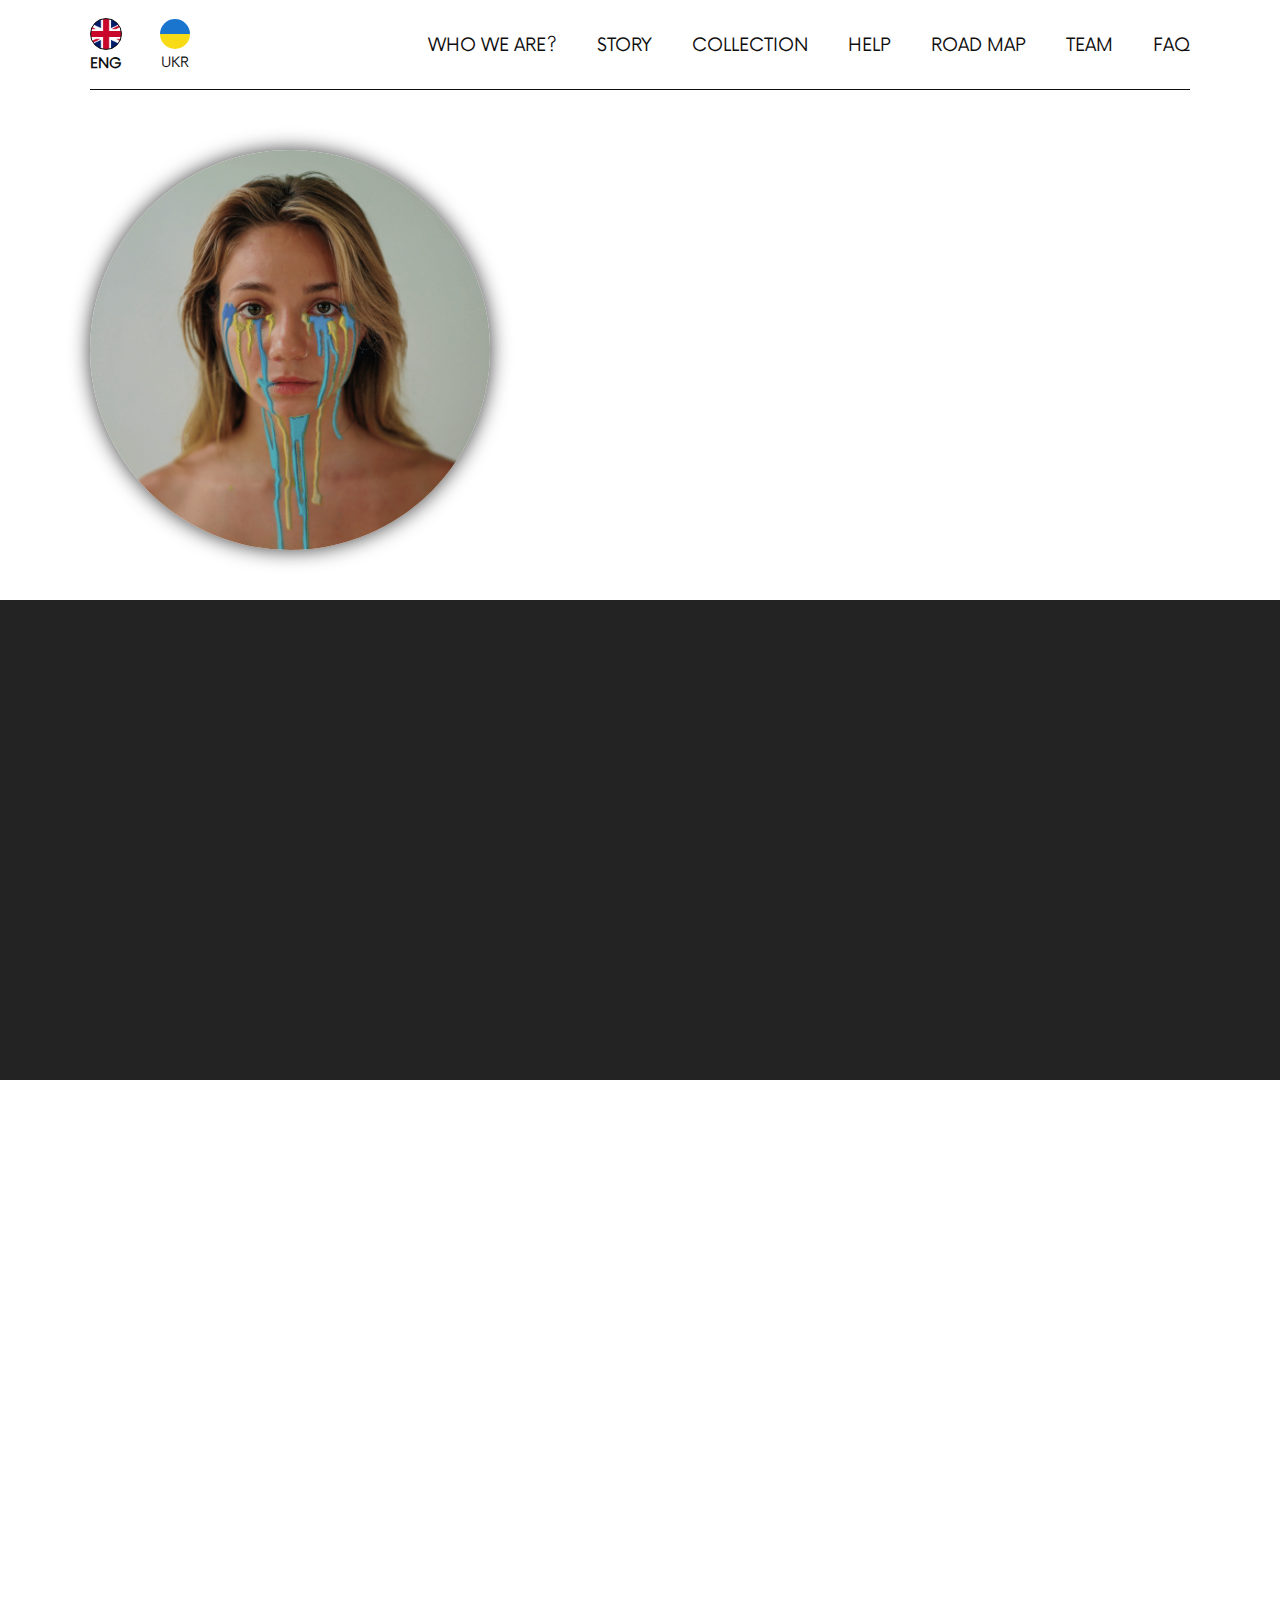
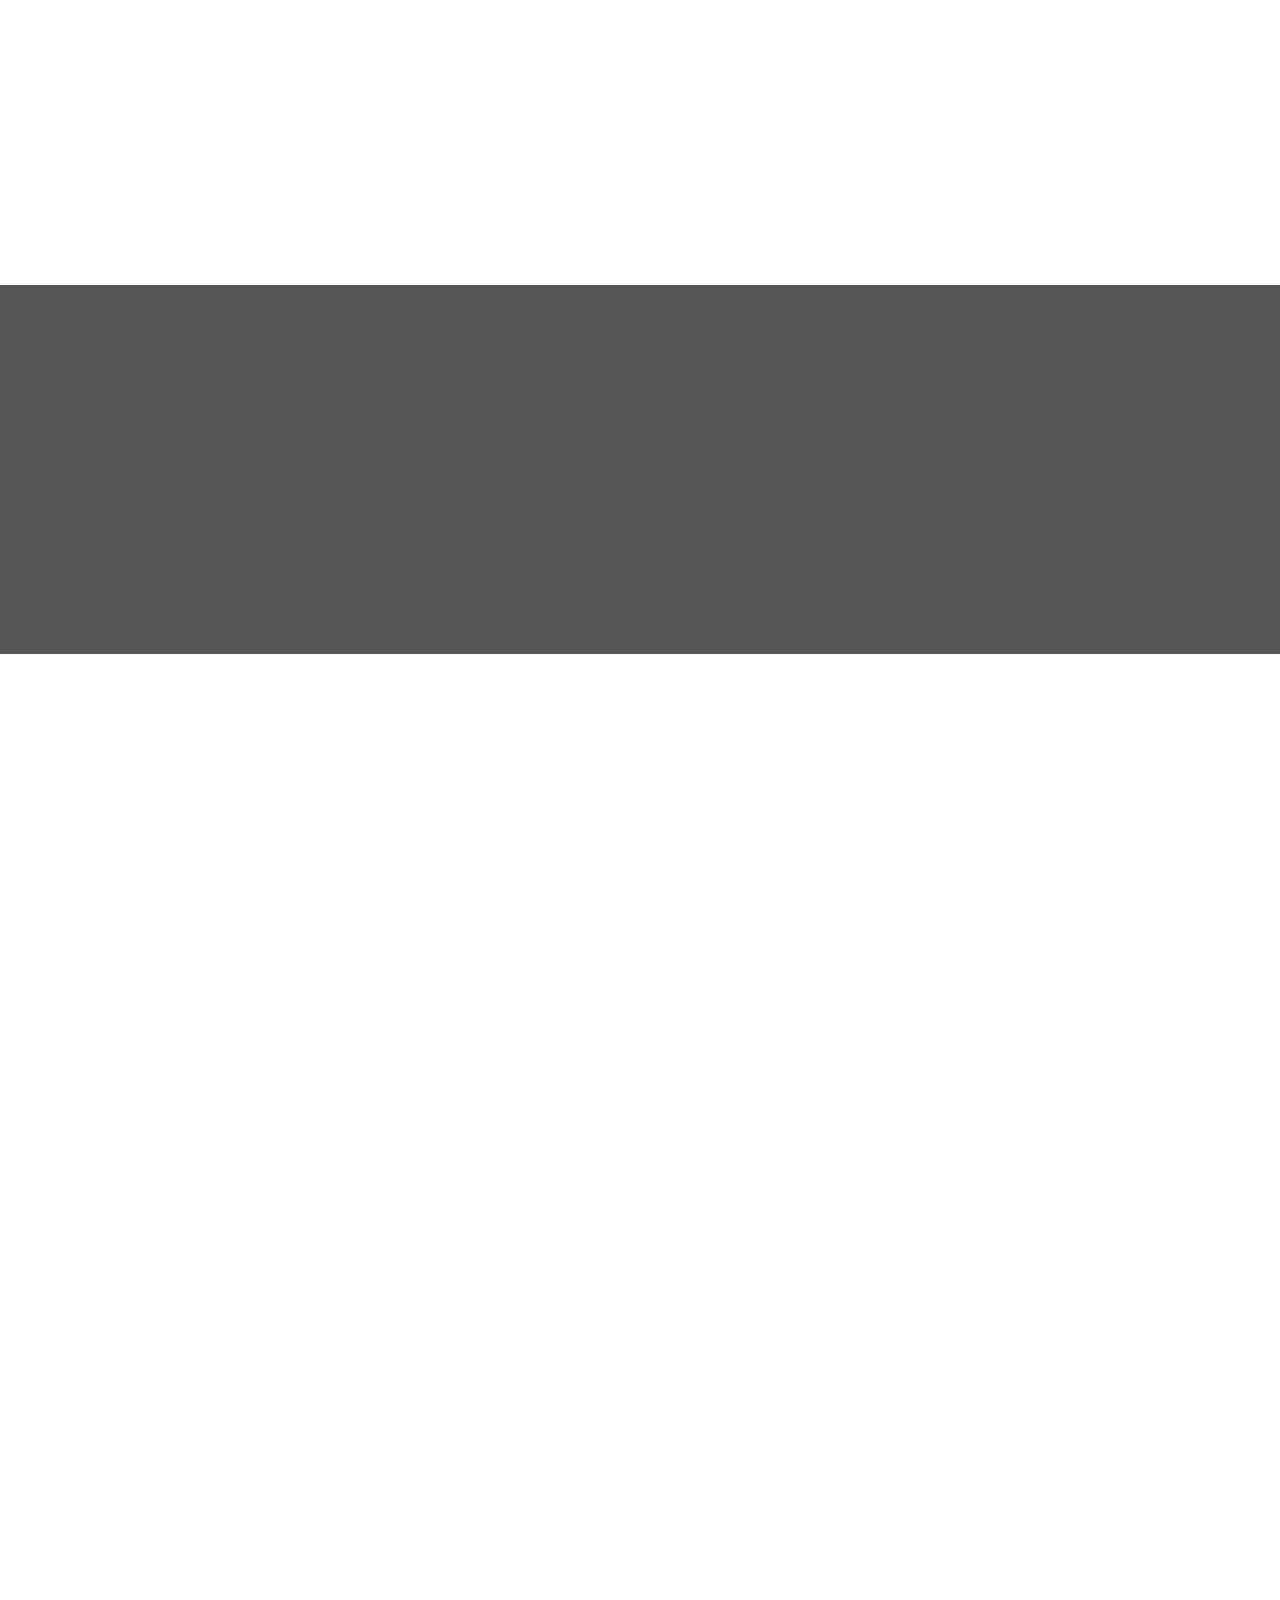
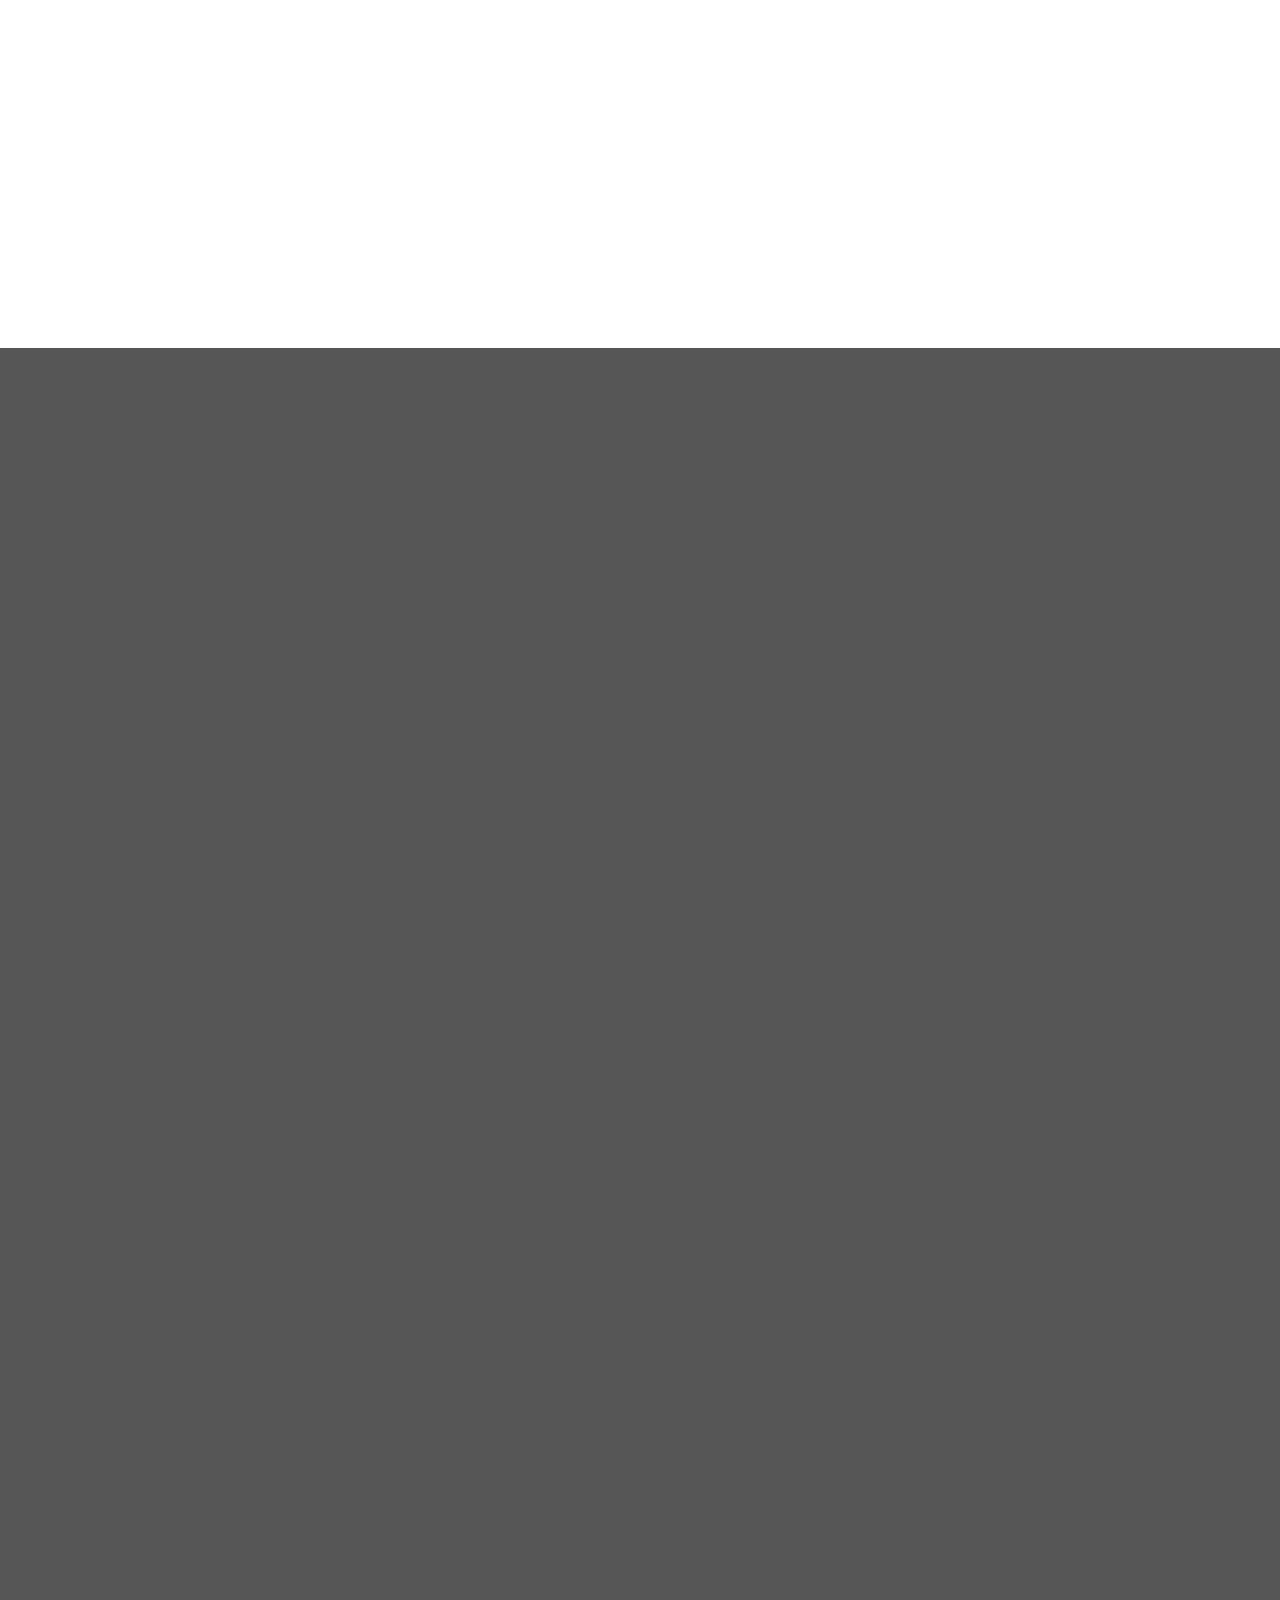
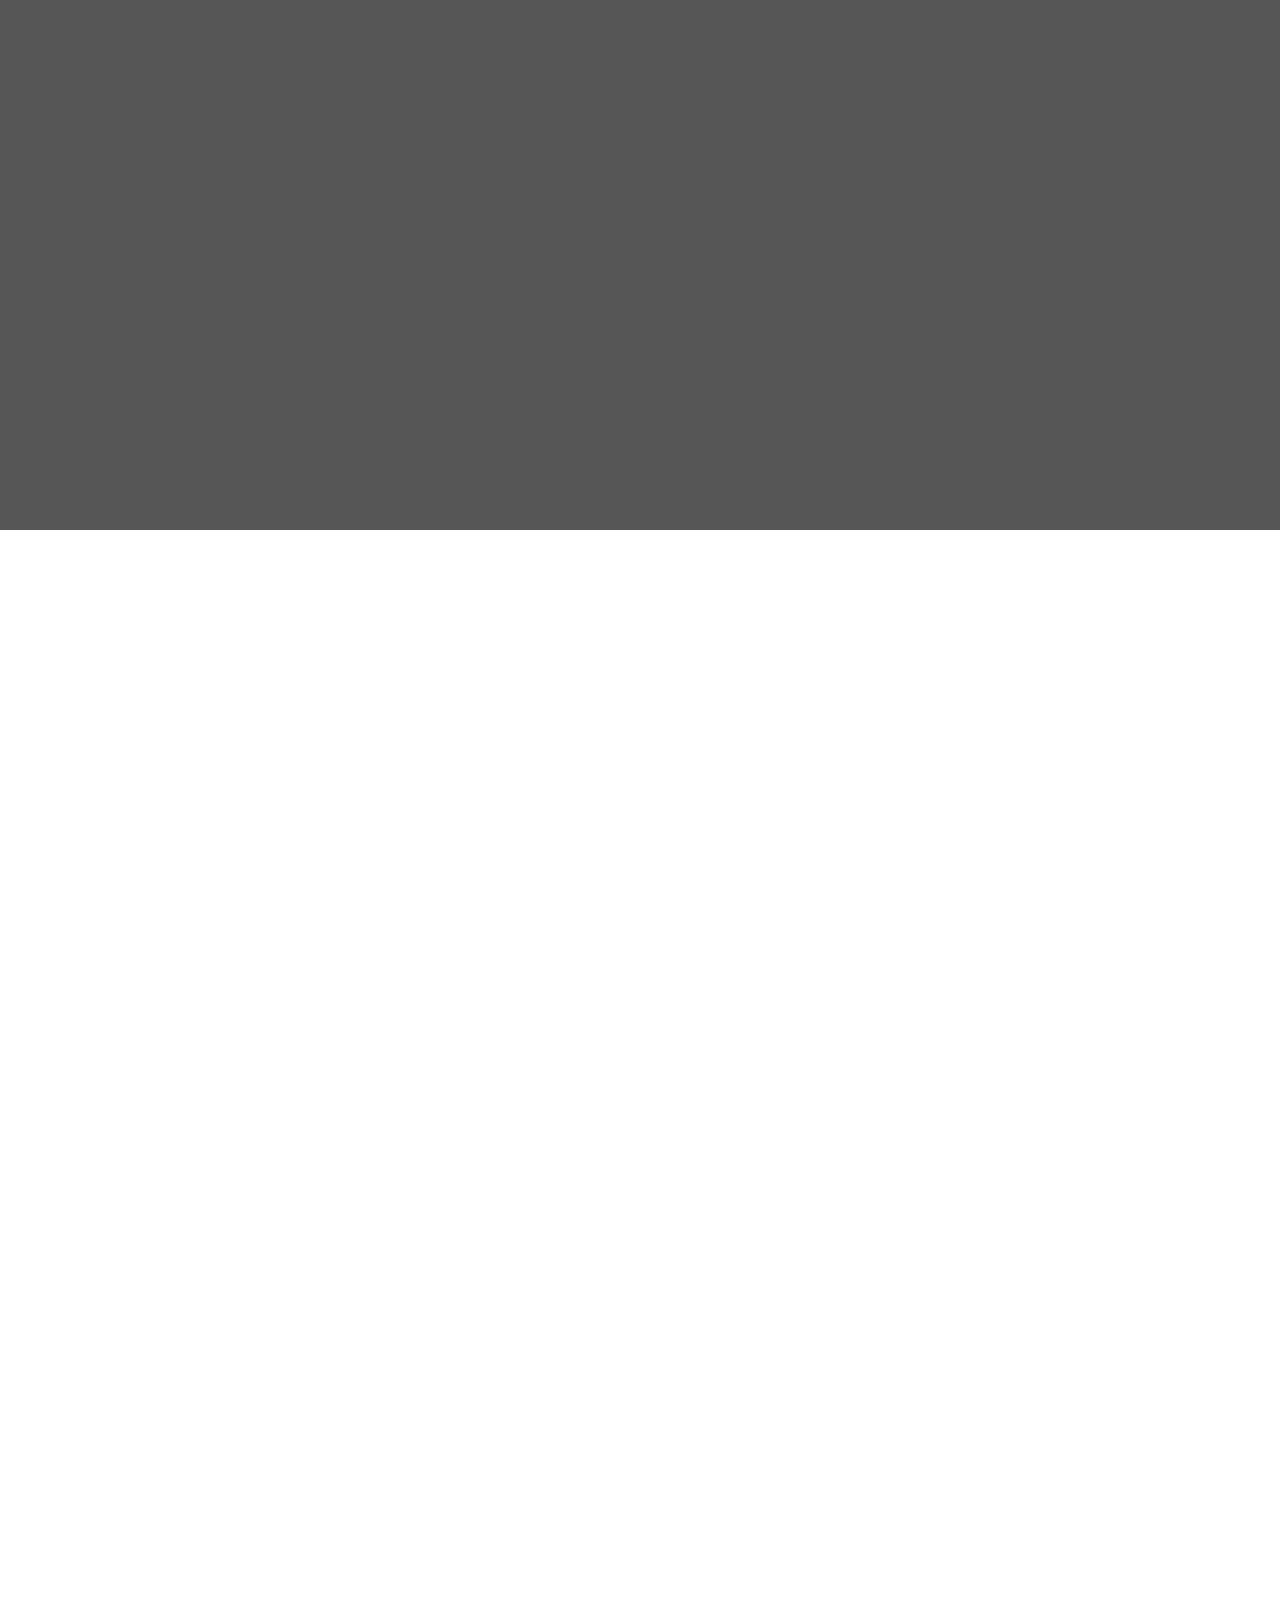
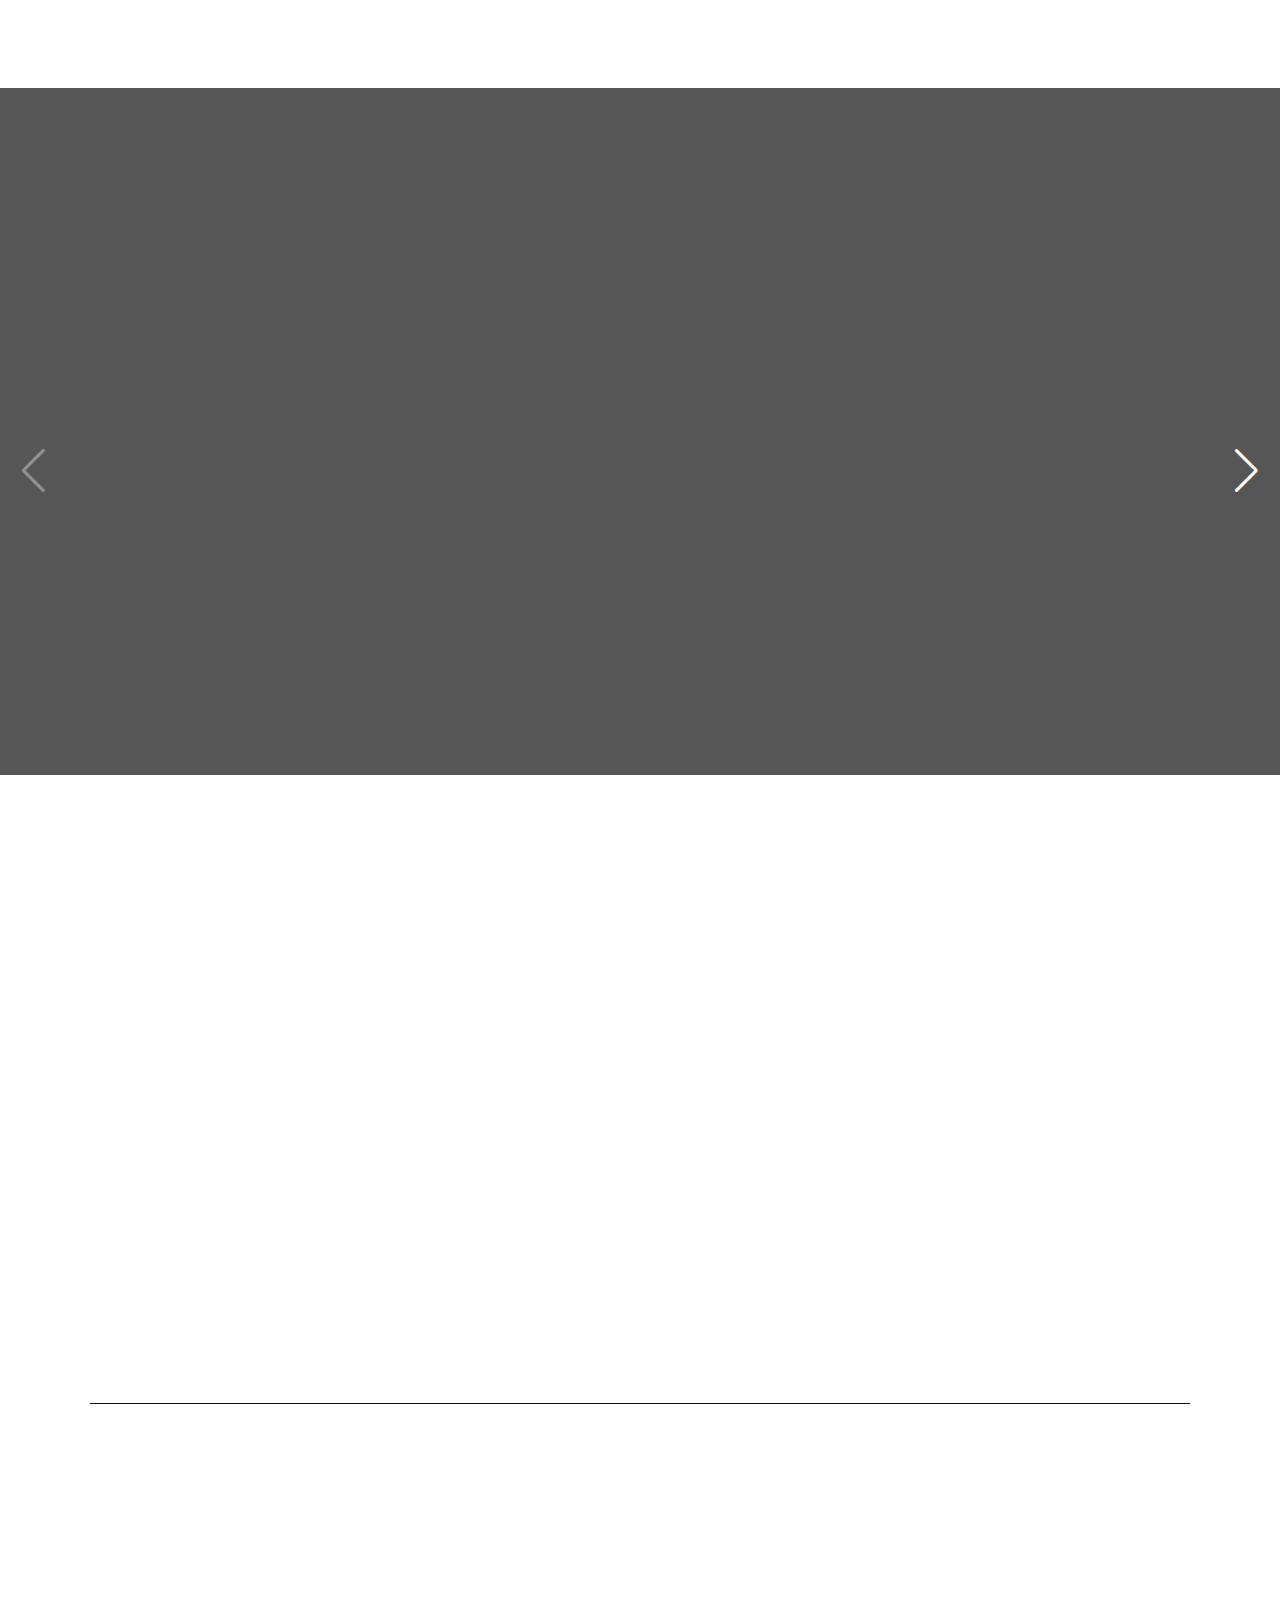
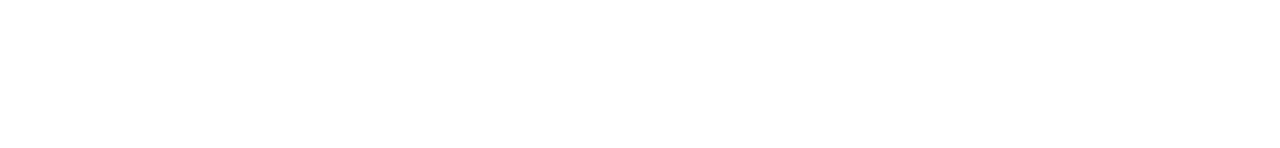
==== commit 1b9d061c: "changed photoes" ====
--- a/index.html
+++ b/index.html
@@ -15,7 +15,7 @@
 
     <!--FAVICON-->
 
-    <!-- <link rel="apple-touch-icon" sizes="57x57" href="img/favicon/apple-icon-57x57.png">
+    <link rel="apple-touch-icon" sizes="57x57" href="img/favicon/apple-icon-57x57.png">
     <link rel="apple-touch-icon" sizes="60x60" href="img/favicon/apple-icon-60x60.png">
     <link rel="apple-touch-icon" sizes="72x72" href="img/favicon/apple-icon-72x72.png">
     <link rel="apple-touch-icon" sizes="76x76" href="img/favicon/apple-icon-76x76.png">
@@ -31,7 +31,7 @@
     <link rel="manifest" href="img/favicon/manifest.json">
     <meta name="msapplication-TileColor" content="#ffffff">
     <meta name="msapplication-TileImage" content="img/favicon/ms-icon-144x144.png">
-    <meta name="theme-color" content="#ffffff"> -->
+    <meta name="theme-color" content="#ffffff">
 
 
 </head>
@@ -44,7 +44,7 @@
                         <div class="language-flag uk-flag"></div>
                         <p class="language-type">ENG</p>
                     </a>
-                    <a href="#" class="language">
+                    <a href="index-ua.html" class="language">
                         <div class="language-flag ua-flag"></div>
                         <p class="language-type">UKR</p>
                     </a>
@@ -149,7 +149,7 @@
                 <div class="collection-items">
                     <div class="collection-item">
                         <a href="#" class="collection-link scroll-animate" id="link1">
-                            <img src="img/collection/first-collection.jpeg" class="collection-photo">
+                            <img src="img/collection/first-collection.png" class="collection-photo">
                             <p id="day-1"></p>
                             <p id="hour-1"></p>
                             <p id="min-1"></p>
@@ -159,7 +159,7 @@
                     </div>
                     <div class="collection-item">
                         <a href="#" class="collection-link scroll-animate" id="link2">
-                            <img src="img/collection/second-collection.gif" class="collection-photo">
+                            <img src="img/collection/second-collection.png" class="collection-photo">
                             <p id="day-2"></p>
                             <p id="hour-2"></p>
                             <p id="min-2"></p>
@@ -169,7 +169,7 @@
                     </div>
                     <div class="collection-item">
                         <a href="#" class="collection-link scroll-animate" id="link3">
-                            <img src="img/collection/third-collection.jpeg" class="collection-photo">
+                            <img src="img/collection/third-collection.png" class="collection-photo">
                             <p id="day-3"></p>
                             <p id="hour-3"></p>
                             <p id="min-3"></p>
--- a/css/style.css
+++ b/css/style.css
@@ -215,7 +215,7 @@
     -webkit-box-shadow: 0px 0px 20px 0px rgba(14, 14, 14, 0.8); 
     box-shadow: 0px 0px 20px 0px rgba(14, 14, 14, 0.8);        
     overflow: hidden;
-    background-image: url(../img/header/tears.gif);
+    background-image: url(../img/header/tears.png);
     background-repeat: no-repeat;
     background-position: center;
     background-size: cover;
